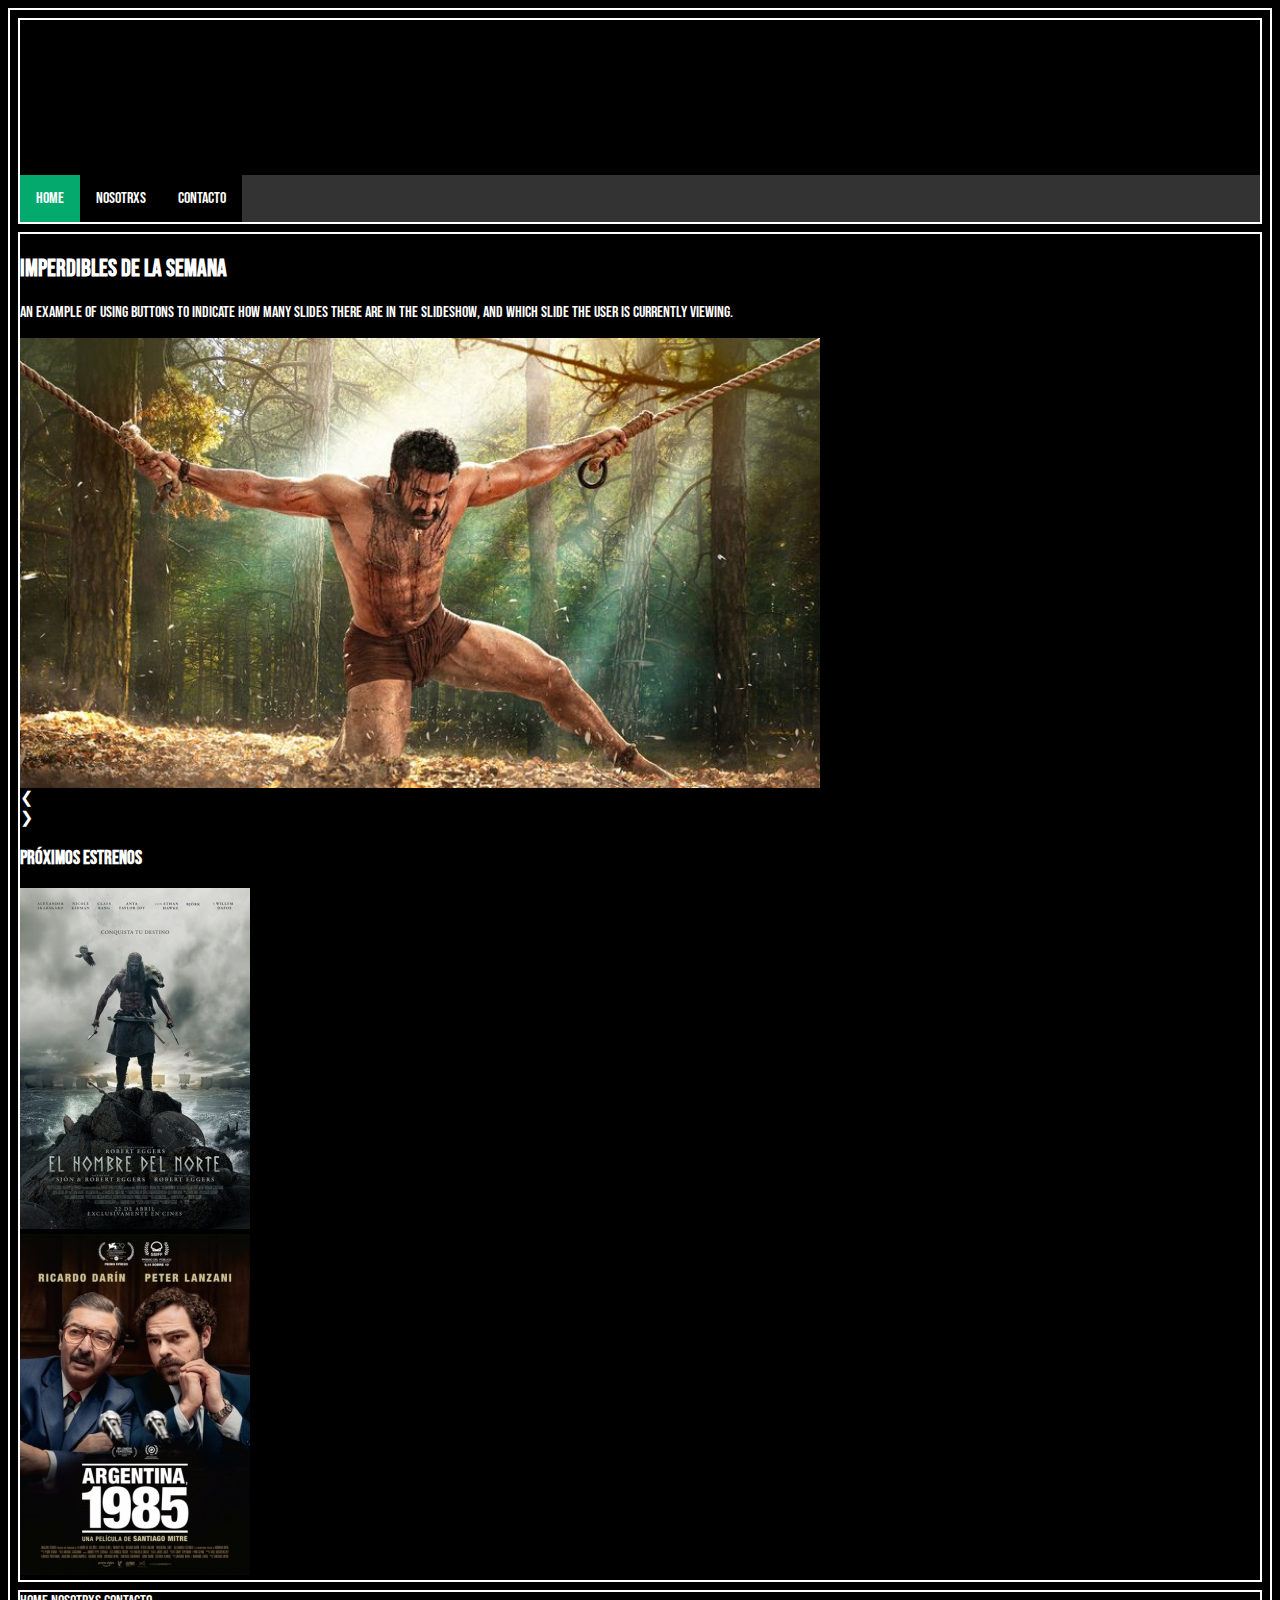
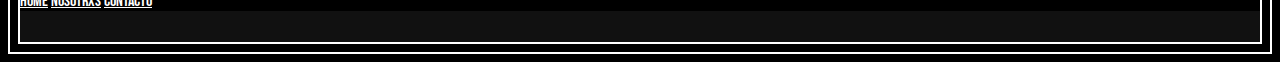
==== index.html @ abd7c5e9 "Update index.html" ====
<!DOCTYPE html>
<html lang="en">

<head>
    <meta charset="UTF-8">
    <meta http-equiv="X-UA-Compatible" content="IE=edge">
    <meta name="viewport" content="width=device-width, initial-scale=1.0">
    <link rel="stylesheet" href="styles.css">
    <link rel="script" href="script.js">
    <link rel="preconnect" href="https://fonts.googleapis.com">
    <link rel="preconnect" href="https://fonts.gstatic.com" crossorigin>
    <link href="https://fonts.googleapis.com/css2?family=Bebas+Neue&display=swap" rel="stylesheet">
    <link rel="stylesheet" href="./contacto.html">
    <title>Team24</title>
</head>

<body>
    <header>
        <div class="logo mp4">
            <video autoplay src="..//TPOTeam24/assets/Cine.mp4" width="150" height="150"></video></div>
        <nav>

            <div>
                <ul>
                    <li><a class="active" href="Home">Home</a></li>
                    <li><a href="#nosotrxs">Nosotrxs</a></li>
                    <li><a href="./contacto.html">Contacto</a></li>

                </ul>

            </div>
        </nav>

    </header>
    <main>
        <div class="w3-container">
            <h2>Imperdibles de la semana</h2>
            <p>An example of using buttons to indicate how many slides there are in the slideshow, and which slide the user is currently viewing.</p>
        </div>

        <div class="w3-content w3-display-container" style="max-width:800px">
            <img class="mySlides" src="./assets/rrr-1655731025.jpg" style="width:100%">
            <img class="mySlides" src="./assets/ana-de-armas-marilyn-monroe-1566886864.jpg" style="width:100%">
            <img class="mySlides" src="./assets/garra-hustle-netflix-1654497359.jpg" style="width:100%">
            <div class="w3-center w3-container w3-section w3-large w3-text-white w3-display-bottommiddle" style="width:100%">
                <div class="w3-left w3-hover-text-khaki" onclick="plusDivs(-1)">&#10094;</div>
                <div class="w3-right w3-hover-text-khaki" onclick="plusDivs(1)">&#10095;</div>
                <span class="w3-badge demo w3-border w3-transparent w3-hover-white" onclick="currentDiv(1)"></span>
                <span class="w3-badge demo w3-border w3-transparent w3-hover-white" onclick="currentDiv(2)"></span>
                <span class="w3-badge demo w3-border w3-transparent w3-hover-white" onclick="currentDiv(3)"></span>
            </div>
        </div>

        <script>
            var slideIndex = 1;
            showDivs(slideIndex);

            function plusDivs(n) {
                showDivs(slideIndex += n);
            }

            function currentDiv(n) {
                showDivs(slideIndex = n);
            }

            function showDivs(n) {
                var i;
                var x = document.getElementsByClassName("mySlides");
                var dots = document.getElementsByClassName("demo");
                if (n > x.length) {
                    slideIndex = 1
                }
                if (n < 1) {
                    slideIndex = x.length
                }
                for (i = 0; i < x.length; i++) {
                    x[i].style.display = "none";
                }
                for (i = 0; i < dots.length; i++) {
                    dots[i].className = dots[i].className.replace(" w3-white", "");
                }
                x[slideIndex - 1].style.display = "block";
                dots[slideIndex - 1].className += " w3-white";
            }
        </script>
        <aside>
            <div>
                <h3>Próximos estrenos</h3>
                <aside class="contenido secundario">
                    <div> <img src="./assets/el_hombre_del_norte_93009.jpg" alt="">
                        <div> <img src="./assets/argentina_1985_95054.jpeg" alt="">
                        </div>
                </aside>
                <section>

                </section>
                <section>
                    <div></div>
                </section>
                </div>
    </main>
    <footer>
        <section class="redes">
                <nav>
                    <a href="https://www.facebook.com/" target="_blank"><i class="fa-brands fa-facebook-f"></i></a>
                    <a href="https://www.instagram.com/" target="_blank"><i class="fa-brands fa-instagram"></i></a>
                    <a href="https://twitter.com/?lang=es" target="_blank"><i class="fa-brands fa-twitter"></i></a>
                </nav>
        </section>
        <section class="secciones">
            <nav>
                <a href="./index.html">Home</a>
                <a href="#Nosotrxs">Nosotrxs</a>
                <a href="./contacto.html">Contacto</a>
            </nav>
    </section>
    </footer>


</body>

</html>
---- styles.css ----
* {
    padding: 0;
    background-color: #000;
    color: #fff;
    font-family: 'Bebas Neue', cursive;
}

body,
header,
main,
footer {
    border: 2px solid;
    min-height: 50px;
    margin: 0.5rem;
}

main {
    min-height: 200px;
}

ul {
    list-style-type: none;
    margin: 0;
    padding: 0;
    overflow: hidden;
    background-color: #333;
}

li {
    float: left;
}

li a {
    display: block;
    color: white;
    text-align: center;
    padding: 14px 16px;
    text-decoration: none;
}

li a:hover:not(.active) {
    background-color: #111;
}

.active {
    background-color: #04AA6D;
}

header, footer {
    background-color: #111;
}

.mySlides {
    display: none
}

.w3-left,
.w3-right,
.w3-badge {
    cursor: pointer;
}

.w3-badge {
    height: 13px;
    width: 13px;
    padding: 0
}
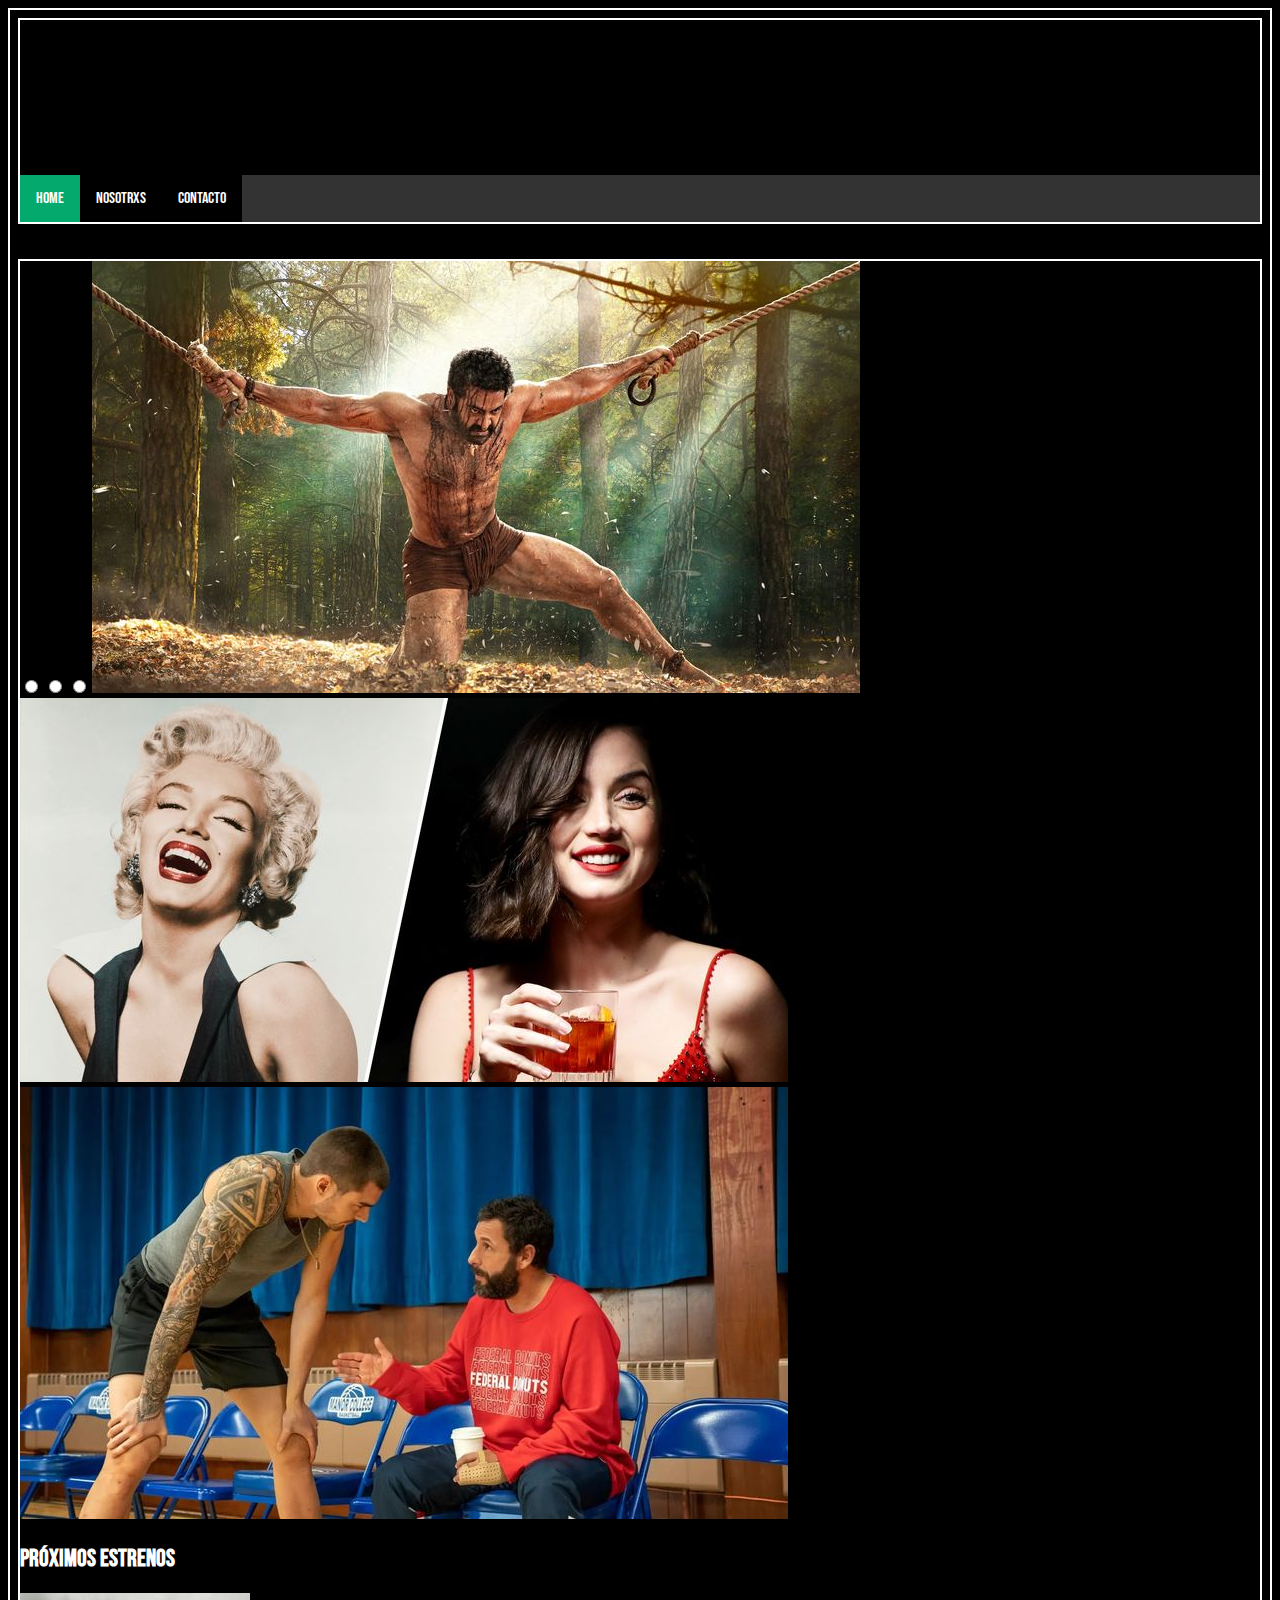
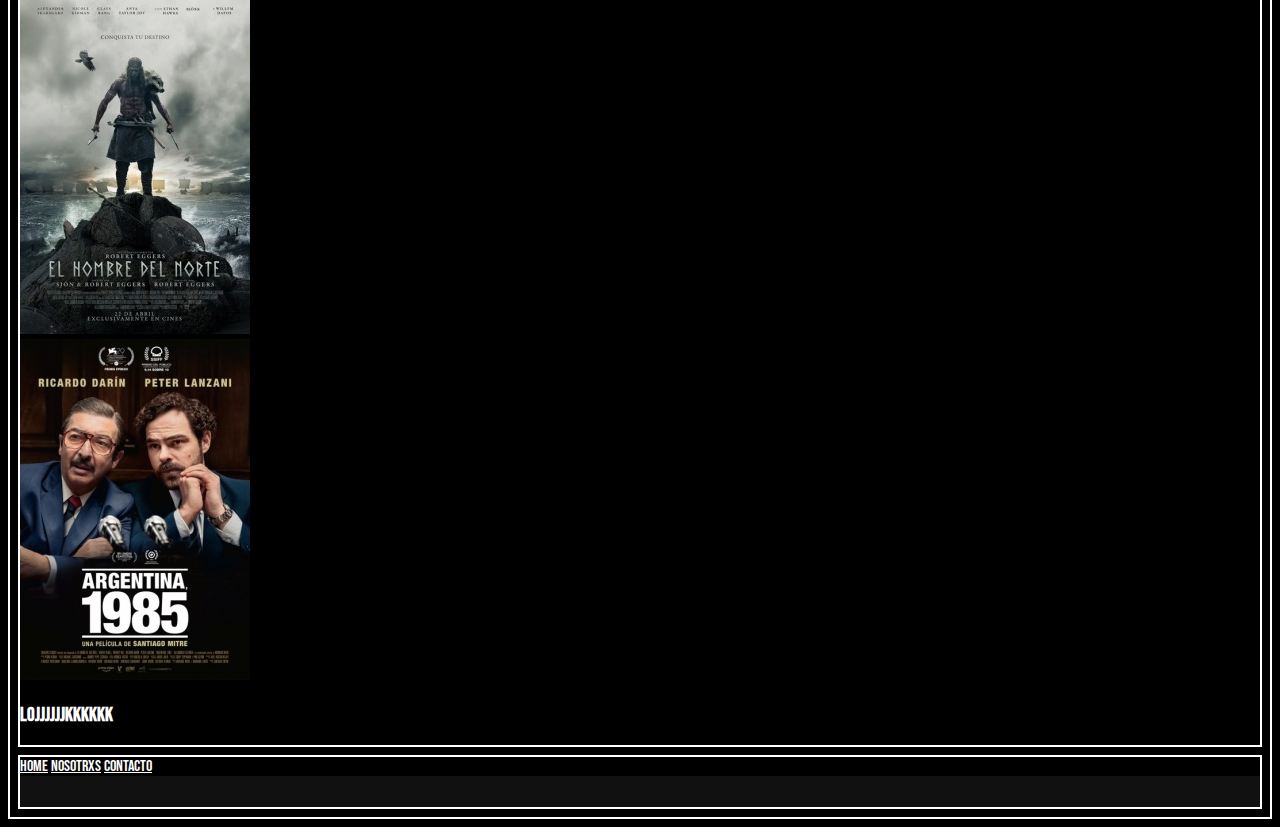
==== commit a0a80ff3: "modif logo" ====
--- a/index.html
+++ b/index.html
@@ -6,93 +6,64 @@
     <meta http-equiv="X-UA-Compatible" content="IE=edge">
     <meta name="viewport" content="width=device-width, initial-scale=1.0">
     <link rel="stylesheet" href="styles.css">
+    <link rel="stylesheet" href="./contacto.html">
     <link rel="script" href="script.js">
     <link rel="preconnect" href="https://fonts.googleapis.com">
     <link rel="preconnect" href="https://fonts.gstatic.com" crossorigin>
     <link href="https://fonts.googleapis.com/css2?family=Bebas+Neue&display=swap" rel="stylesheet">
     <link rel="stylesheet" href="./contacto.html">
+    <link rel="stylesheet" href="./nosotrxs.html">
     <title>Team24</title>
 </head>
 
 <body>
     <header>
         <div class="logo mp4">
-            <video autoplay src="..//TPOTeam24/assets/Cine.mp4" width="150" height="150"></video></div>
+            <video autoplay src=".//assets/Cine.mp4" width="150" height="150"></video></div>
         <nav>
 
             <div>
                 <ul>
                     <li><a class="active" href="Home">Home</a></li>
-                    <li><a href="#nosotrxs">Nosotrxs</a></li>
+                    <li><a href="./nosotrxs.html">Nosotrxs</a></li>
                     <li><a href="./contacto.html">Contacto</a></li>
 
                 </ul>
 
             </div>
         </nav>
+    </header>
+    <br>
+    <main>
 
-    </header>
-    <main>
-        <div class="w3-container">
-            <h2>Imperdibles de la semana</h2>
-            <p>An example of using buttons to indicate how many slides there are in the slideshow, and which slide the user is currently viewing.</p>
-        </div>
 
-        <div class="w3-content w3-display-container" style="max-width:800px">
-            <img class="mySlides" src="./assets/rrr-1655731025.jpg" style="width:100%">
-            <img class="mySlides" src="./assets/ana-de-armas-marilyn-monroe-1566886864.jpg" style="width:100%">
-            <img class="mySlides" src="./assets/garra-hustle-netflix-1654497359.jpg" style="width:100%">
-            <div class="w3-center w3-container w3-section w3-large w3-text-white w3-display-bottommiddle" style="width:100%">
-                <div class="w3-left w3-hover-text-khaki" onclick="plusDivs(-1)">&#10094;</div>
-                <div class="w3-right w3-hover-text-khaki" onclick="plusDivs(1)">&#10095;</div>
-                <span class="w3-badge demo w3-border w3-transparent w3-hover-white" onclick="currentDiv(1)"></span>
-                <span class="w3-badge demo w3-border w3-transparent w3-hover-white" onclick="currentDiv(2)"></span>
-                <span class="w3-badge demo w3-border w3-transparent w3-hover-white" onclick="currentDiv(3)"></span>
+        <div class="slider">
+            <div class="images">
+                <input type="radio" name="slide" id="img1">
+                <input type="radio" name="slide" id="img2">
+                <input type="radio" name="slide" id="img3">
+                <img src="./assets/rrr-1655731025.jpg" class="m1" alt="img1">
+                <img src="./assets/ana-de-armas-marilyn-monroe-1566886864.jpg" class="m2" alt="img2">
+                <img src="./assets/garra-hustle-netflix-1654497359.jpg" class="m3" alt="img3">
+            </div>
+            <div class="dots">
+                <label for="img1"></label>
+                <label for="img2"></label>
+                <label for="img3"></label>
             </div>
         </div>
-
-        <script>
-            var slideIndex = 1;
-            showDivs(slideIndex);
-
-            function plusDivs(n) {
-                showDivs(slideIndex += n);
-            }
-
-            function currentDiv(n) {
-                showDivs(slideIndex = n);
-            }
-
-            function showDivs(n) {
-                var i;
-                var x = document.getElementsByClassName("mySlides");
-                var dots = document.getElementsByClassName("demo");
-                if (n > x.length) {
-                    slideIndex = 1
-                }
-                if (n < 1) {
-                    slideIndex = x.length
-                }
-                for (i = 0; i < x.length; i++) {
-                    x[i].style.display = "none";
-                }
-                for (i = 0; i < dots.length; i++) {
-                    dots[i].className = dots[i].className.replace(" w3-white", "");
-                }
-                x[slideIndex - 1].style.display = "block";
-                dots[slideIndex - 1].className += " w3-white";
-            }
-        </script>
-        <aside>
+        <aside class="container">
             <div>
-                <h3>Próximos estrenos</h3>
-                <aside class="contenido secundario">
-                    <div> <img src="./assets/el_hombre_del_norte_93009.jpg" alt="">
-                        <div> <img src="./assets/argentina_1985_95054.jpeg" alt="">
+                <h2>Próximos estrenos</h2>
+                <aside class="contentsec">
+                    <div> <img src="./assets/el_hombre_del_norte_93009.jpg" class="" alt="foto1">
+                        <div> <img src="./assets/argentina_1985_95054.jpeg" class="" alt="foto2">
                         </div>
                 </aside>
                 <section>
-
+                    <article>
+                        <h3>lojjjjjjkkkkkk</h3>
+                    </article>
                 </section>
                 <section>
                     <div></div>
@@ -101,22 +72,22 @@
     </main>
     <footer>
         <section class="redes">
-                <nav>
-                    <a href="https://www.facebook.com/" target="_blank"><i class="fa-brands fa-facebook-f"></i></a>
-                    <a href="https://www.instagram.com/" target="_blank"><i class="fa-brands fa-instagram"></i></a>
-                    <a href="https://twitter.com/?lang=es" target="_blank"><i class="fa-brands fa-twitter"></i></a>
-                </nav>
+            <nav>
+                <a href="https://www.facebook.com/" target="_blank"><i class="fa-brands fa-facebook-f"></i></a>
+                <a href="https://www.instagram.com/" target="_blank"><i class="fa-brands fa-instagram"></i></a>
+                <a href="https://twitter.com/?lang=es" target="_blank"><i class="fa-brands fa-twitter"></i></a>
+            </nav>
         </section>
         <section class="secciones">
             <nav>
                 <a href="./index.html">Home</a>
-                <a href="#Nosotrxs">Nosotrxs</a>
+                <a href="./nosotrxs.html">Nosotrxs</a>
                 <a href="./contacto.html">Contacto</a>
             </nav>
-    </section>
+        </section>
     </footer>
 
 
 </body>
 
-</html>
+</html>--- a/styles.css
+++ b/styles.css
@@ -46,7 +46,8 @@
     background-color: #04AA6D;
 }
 
-header, footer {
+header,
+footer {
     background-color: #111;
 }
 
@@ -65,3 +66,8 @@
     width: 13px;
     padding: 0
 }
+
+.redes {
+    background-color: #111;
+    font-size: 30px;
+}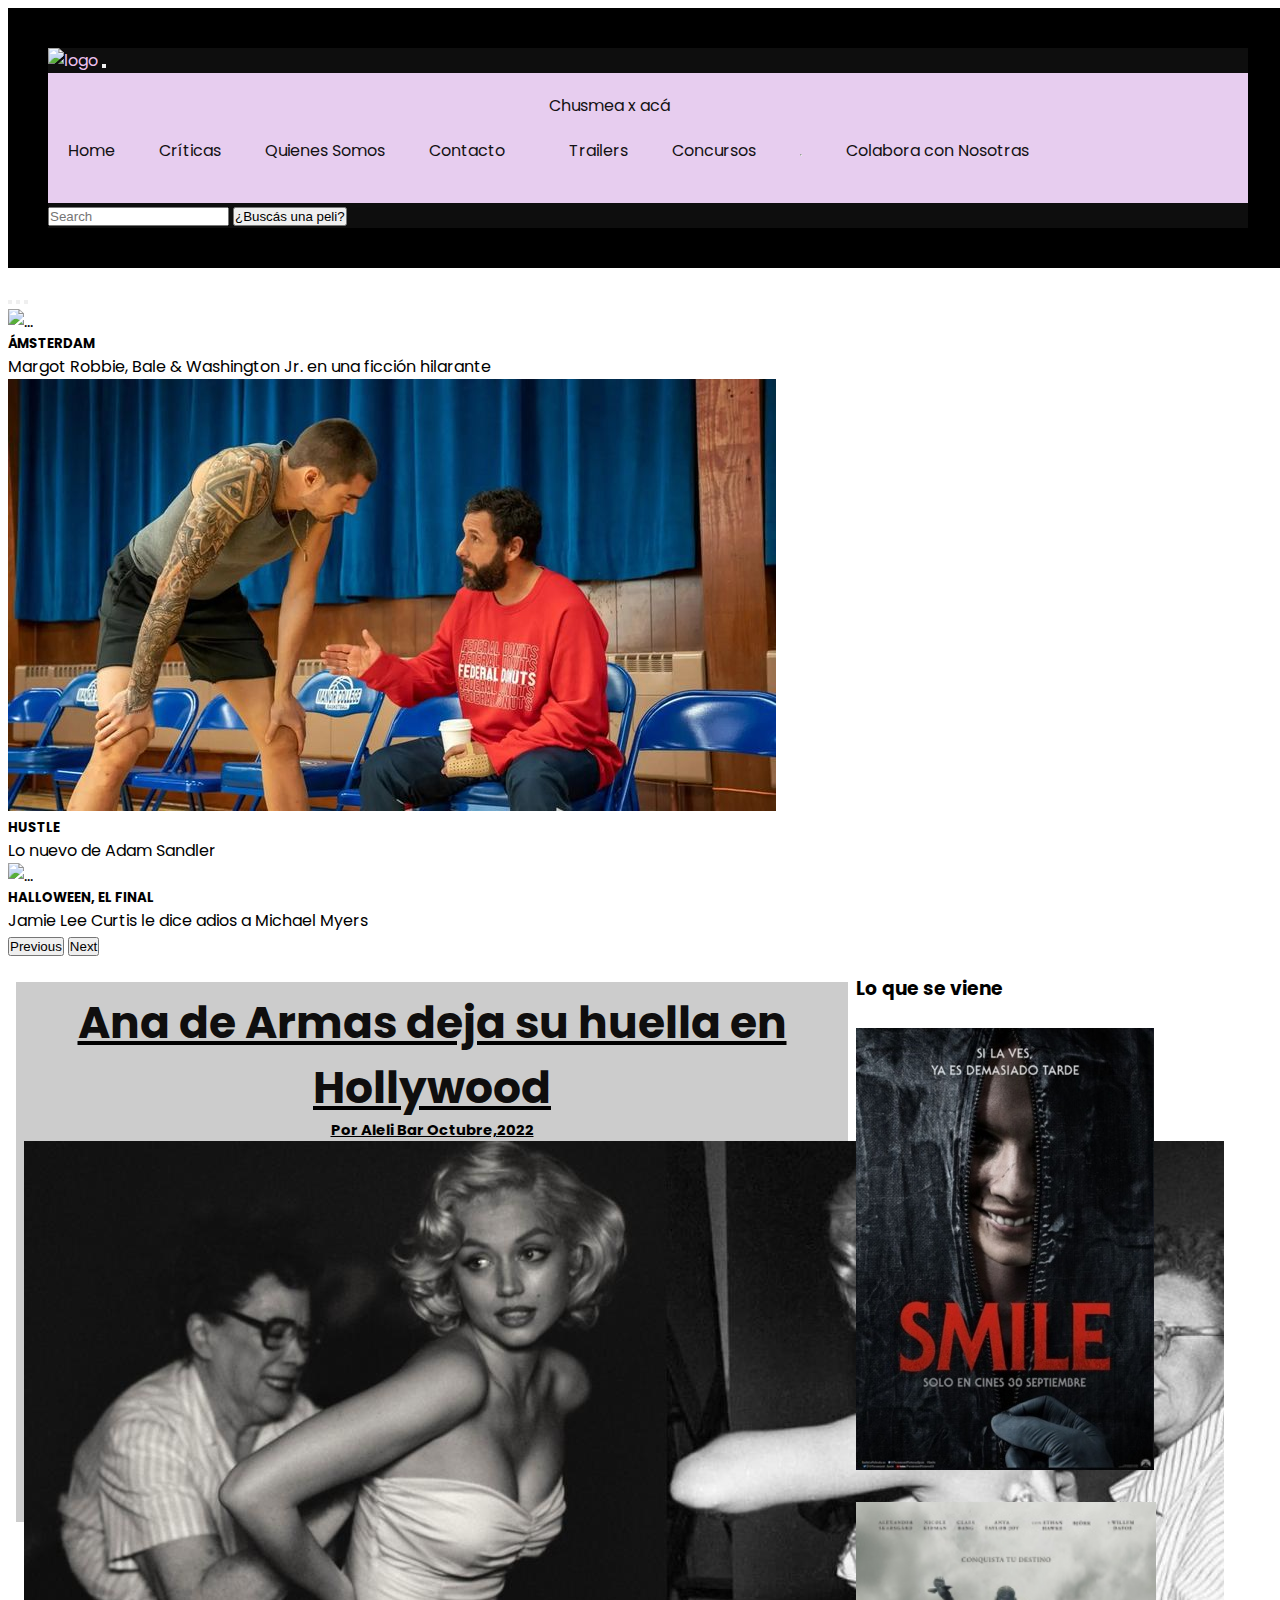
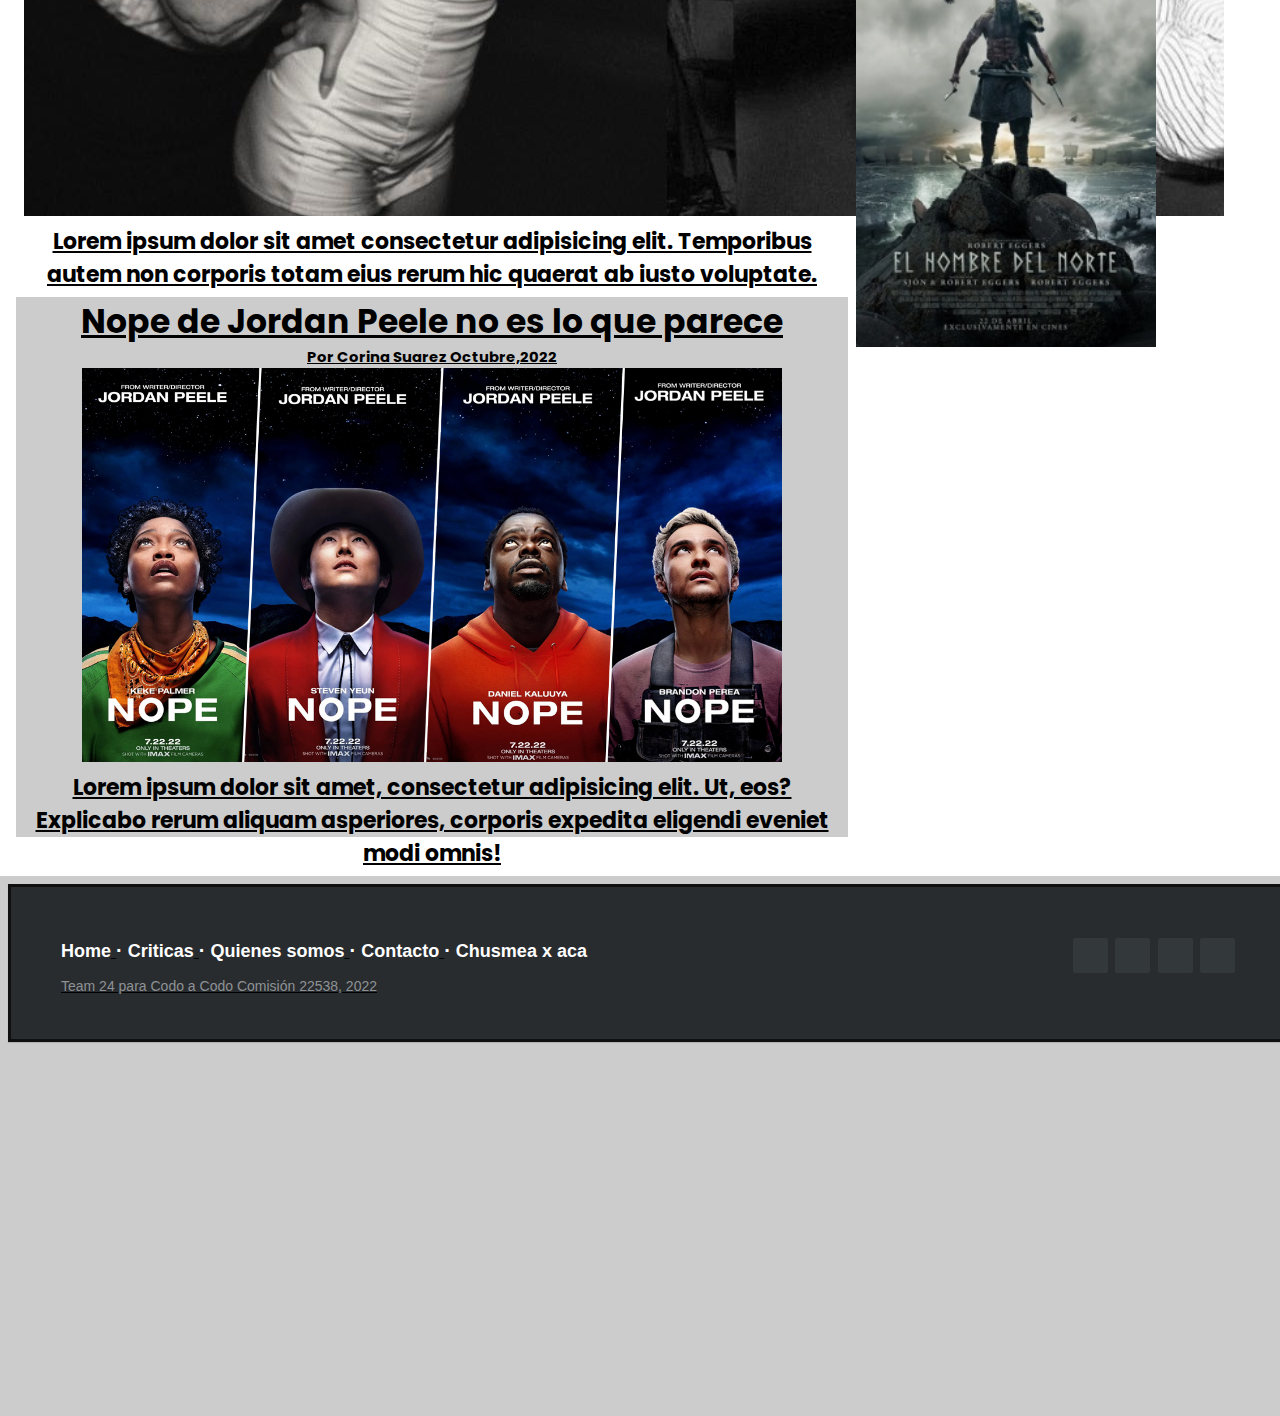
==== commit 05a0b0c4: "verificando el style" ====
--- a/index.html
+++ b/index.html
@@ -1,93 +1,192 @@
 <!DOCTYPE html>
 <html lang="en">
-
 <head>
     <meta charset="UTF-8">
     <meta http-equiv="X-UA-Compatible" content="IE=edge">
     <meta name="viewport" content="width=device-width, initial-scale=1.0">
-    <link rel="stylesheet" href="styles.css">
-    <link rel="stylesheet" href="./contacto.html">
-    <link rel="script" href="script.js">
+    <title>Cine realite</title>
+    <link rel="stylesheet" href="./styles.css">
+    <link href="https://cdn.jsdelivr.net/npm/bootstrap@5.2.2/dist/css/bootstrap.min.css" rel="stylesheet" integrity="sha384-Zenh87qX5JnK2Jl0vWa8Ck2rdkQ2Bzep5IDxbcnCeuOxjzrPF/et3URy9Bv1WTRi" crossorigin="anonymous">
+    <!--google fonts-->
     <link rel="preconnect" href="https://fonts.googleapis.com">
-    <link rel="preconnect" href="https://fonts.gstatic.com" crossorigin>
-    <link href="https://fonts.googleapis.com/css2?family=Bebas+Neue&display=swap" rel="stylesheet">
-    <link rel="stylesheet" href="./contacto.html">
-    <link rel="stylesheet" href="./nosotrxs.html">
-    <title>Team24</title>
-</head>
-
-<body>
-    <header>
-        <div class="logo mp4">
-            <video autoplay src=".//assets/Cine.mp4" width="150" height="150"></video></div>
-        <nav>
-
-            <div>
-                <ul>
-                    <li><a class="active" href="Home">Home</a></li>
-                    <li><a href="./nosotrxs.html">Nosotrxs</a></li>
-                    <li><a href="./contacto.html">Contacto</a></li>
-
-                </ul>
-
-            </div>
-        </nav>
-    </header>
-    <br>
-    <main>
+<link rel="preconnect" href="https://fonts.gstatic.com" crossorigin>
+<link href="https://fonts.googleapis.com/css2?family=Montserrat:ital,wght@1,300;1,600&family=Poppins:wght@200&display=swap" rel="stylesheet">
+<!-- font awesome  iconos -->
+<script src="https://kit.fontawesome.com/ce387321b0.js" crossorigin="anonymous"></script>
+<!-- favicom -->
+<link rel="icon" href="./favicon.ico">
 
 
-        <div class="slider">
-            <div class="images">
-                <input type="radio" name="slide" id="img1">
-                <input type="radio" name="slide" id="img2">
-                <input type="radio" name="slide" id="img3">
-                <img src="./assets/rrr-1655731025.jpg" class="m1" alt="img1">
-                <img src="./assets/ana-de-armas-marilyn-monroe-1566886864.jpg" class="m2" alt="img2">
-                <img src="./assets/garra-hustle-netflix-1654497359.jpg" class="m3" alt="img3">
+</head>
+<body>
+
+    <!-- logo y barra de navegacion -->
+    <header>
+        <nav class="navbar navbar-expand-lg navbar-light bg-light">
+            <div class="container-fluid">
+              <a class="logo">
+                <img src="/assets/Cine.png" alt="logo" width="100" height="100" >
+              </a>
+              <button class="navbar-toggler" type="button" data-bs-toggle="collapse" data-bs-target="#navbarSupportedContent" aria-controls="navbarSupportedContent" aria-expanded="false" aria-label="Toggle navigation">
+                <span class="navbar-toggler-icon"></span>
+              </button>
+              <div class="collapse navbar-collapse" id="navbarSupportedContent">
+                <ul class="navbar-nav me-auto mb-2 mb-lg-0">
+                  <li class="nav-item">
+                    <a class="nav-link active" aria-current="page" href="#">Home</a>
+                  </li>
+                  <li class="nav-item">
+                    <a class="nav-link" href="./criticas.html">Críticas</a>
+                  </li>
+                  <li class="nav-item">
+                    <a class="nav-link" href="./nosotrxs.html">Quienes Somos</a>
+                  </li>
+                  <li class="nav-item">
+                    <a class="nav-link" href="./contacto.html">Contacto</a>
+                  </li>
+                  <li class="nav-item dropdown">
+                    <a class="nav-link dropdown-toggle" href="#" id="navbarDropdown" role="button" data-bs-toggle="dropdown" aria-expanded="false">
+                      Chusmea x acá
+                    </a>
+                    <ul class="dropdown-menu" aria-labelledby="navbarDropdown">
+                      <li><a class="dropdown-item" href="#">Trailers</a></li>
+                      <li><a class="dropdown-item" href="#">Concursos</a></li>
+                      <li><hr class="dropdown-divider"></li>
+                      <li><a class="dropdown-item" href="#">Colabora con Nosotras</a></li>
+                     
+
+                    </ul>
+                  </li>
+                 
+                </ul>
+                <form class="d-flex">
+                  <input class="form-control me-2" type="search" placeholder="Search" aria-label="Search">
+                  <button class="btn btn-outline-success" type="submit">¿Buscás una peli?</button>
+                </form>
+              </div>
             </div>
-            <div class="dots">
-                <label for="img1"></label>
-                <label for="img2"></label>
-                <label for="img3"></label>
+          </nav>
+        </header>
+   <main> 
+    <script src="https://cdn.jsdelivr.net/npm/bootstrap@5.2.2/dist/js/bootstrap.bundle.min.js" integrity="sha384-OERcA2EqjJCMA+/3y+gxIOqMEjwtxJY7qPCqsdltbNJuaOe923+mo//f6V8Qbsw3" crossorigin="anonymous"></script>
+  </body>
+    <!--carousel de imagenes  -->
+
+    <div id="carousel" class="carousel carousel- slide" data-bs-ride="carousel">
+        <div class="carousel-indicators">
+          <button type="button" data-bs-target="#carouselExampleDark" data-bs-slide-to="0" class="active" aria-current="true" aria-label="Slide 1"></button>
+          <button type="button" data-bs-target="#carouselExampleDark" data-bs-slide-to="1" aria-label="Slide 2"></button>
+          <button type="button" data-bs-target="#carouselExampleDark" data-bs-slide-to="2" aria-label="Slide 3"></button>
+        </div>
+        <div class="carousel-inner">
+          <div class="carousel-item active" data-bs-interval="10000">
+            <img src="./assets/amsterdam.jpg" class="d-block w-100" alt="...">
+            <div class="carousel-caption d-none d-md-block">
+              <h5>ÁMSTERDAM</h5>
+              <p>Margot Robbie, Bale & Washington Jr. en una ficción hilarante</p>
             </div>
+          </div>
+          <div class="carousel-item" data-bs-interval="2000">
+            <img src="./assets/garra-hustle-netflix-1654497359.jpg" class="d-block w-100" alt="...">
+            <div class="carousel-caption d-none d-md-block">
+              <h5>HUSTLE</h5>
+              <p>Lo nuevo de Adam Sandler</p>
+            </div>
+          </div>
+          <div class="carousel-item">
+            <img src="./assets/halloweenelfinal.jpg" class="d-block w-100" alt="...">
+            <div class="carousel-caption d-none d-md-block">
+                <h5>HALLOWEEN, EL FINAL</h5>
+                <p>Jamie Lee Curtis le dice adios a Michael Myers</p>
+            </div>
+          </div>
         </div>
-        <aside class="container">
-            <div>
-                <h2>Próximos estrenos</h2>
-                <aside class="contentsec">
-                    <div> <img src="./assets/el_hombre_del_norte_93009.jpg" class="" alt="foto1">
-                        <div> <img src="./assets/argentina_1985_95054.jpeg" class="" alt="foto2">
-                        </div>
-                </aside>
-                <section>
-                    <article>
-                        <h3>lojjjjjjkkkkkk</h3>
-                    </article>
-                </section>
-                <section>
-                    <div></div>
-                </section>
-                </div>
-    </main>
-    <footer>
-        <section class="redes">
-            <nav>
-                <a href="https://www.facebook.com/" target="_blank"><i class="fa-brands fa-facebook-f"></i></a>
-                <a href="https://www.instagram.com/" target="_blank"><i class="fa-brands fa-instagram"></i></a>
-                <a href="https://twitter.com/?lang=es" target="_blank"><i class="fa-brands fa-twitter"></i></a>
-            </nav>
-        </section>
+        <button class="carousel-control-prev" type="button" data-bs-target="#carouselExampleDark" data-bs-slide="prev">
+          <span class="carousel-control-prev-icon" aria-hidden="true"></span>
+          <span class="visually-hidden">Previous</span>
+        </button>
+        <button class="carousel-control-next" type="button" data-bs-target="#carouselExampleDark" data-bs-slide="next">
+          <span class="carousel-control-next-icon" aria-hidden="true"></span>
+          <span class="visually-hidden">Next</span>
+        </button>
+      </div>
+<br>
+<br>
+  <!-- contenido -->
+ <div class="contenido-ppal">
+  <section class="seccion">
+    <article>
+      <a class="link" href="./criticas.html"><h1>Ana de Armas deja su huella en Hollywood</h1></a>
+      <h6>Por Aleli Bar Octubre,2022</h6>
+      <img src="./assets/blonde1200.jpeg" style="width: 300;" alt="Blonde">
+      <p>Lorem ipsum dolor sit amet consectetur adipisicing elit. Temporibus autem non corporis totam eius rerum hic quaerat ab iusto voluptate.</p>
+    </article>
+  </section>
+  <section class="seccion">
+  <h2>Nope de Jordan Peele no es lo que parece</h2>
+  <h6>Por Corina Suarez Octubre,2022</h6>
+  <img src="./assets/nopeposteractors.jpg" style="width: 700px;" alt="Poster pelicula">
+  <p>Lorem ipsum dolor sit amet, consectetur adipisicing elit. Ut, eos? Explicabo rerum aliquam asperiores, corporis expedita eligendi eveniet modi omnis!</p>
+  </section>
+ </div>
+<aside class="col-lateral">
+  <h3>Lo que se viene </h3>
+  <br>
+  <img src="./assets/smile_95046.jpg"   alt="smile">
+  <br>
+  <br>
+  <img src="./assets/el_hombre_del_norte_93009.jpg" style="width: 300px;"  alt="northman">
+  <br>
+
+</aside>
+<br>
+<br>
+    <!-- pie -->
+   
+ <section>
+    <footer class="footer-distributed">
+			<div class="footer-right">
+				<a href="#"><i class="fa fa-facebook"></i></a>
+				<a href="#"><i class="fa fa-twitter"></i></a>
+				<a href="#"><i class="fa fa-linkedin"></i></a>
+				<a href="#"><i class="fa fa-github"></i></a>
+			</div>
+			<div class="footer-left">
+				<p class="footer-links">
+					<a class="link-1" href="/index.html">Home</a>
+
+					<a href="/criticas.html">Criticas</a>
+
+					<a href="/nosotrxs.html">Quienes somos</a>
+
+					<a href="./contacto.html">Contacto</a>
+
+					<a href="./index.html">Chusmea x aca</a>
+				</p>
+				<p>Team 24 para Codo a Codo Comisión 22538, 2022</p>
+			</div>
+</section>
+		</footer>
+
+
+
+
+
+<!-- <Footer>
+    
         <section class="secciones">
             <nav>
                 <a href="./index.html">Home</a>
+                <a href="./criticas.html">Críticas</a>
                 <a href="./nosotrxs.html">Nosotrxs</a>
                 <a href="./contacto.html">Contacto</a>
             </nav>
-        </section>
-    </footer>
-
-
+        <i class="fa-brands fa-instagram"></i>
+        <i class="fa-brands fa-twitter"></i>
+    
+    <section class="mapa">
+        <iframe src="https://www.google.com/maps/embed?pb=!1m18!1m12!1m3!1d3283.817927609468!2d-58.39182128445693!3d-34.60876528045828!2m3!1f0!2f0!3f0!3m2!1i1024!2i768!4f13.1!3m3!1m2!1s0x95bccac34f79ce85%3A0x4a1be2e8ccfee711!2sGaumont!5e0!3m2!1ses-419!2sar!4v1666727790746!5m2!1ses-419!2sar" width="400" height="300" style="border:0;" allowfullscreen="" loading="lazy" referrerpolicy="no-referrer-when-downgrade"></iframe>
+    </section>
+</Footer> -->
 </body>
-
 </html>--- a/styles.css
+++ b/styles.css
@@ -1,73 +1,244 @@
-* {
-    padding: 0;
-    background-color: #000;
-    color: #fff;
-    font-family: 'Bebas Neue', cursive;
-}
-
-body,
-header,
-main,
-footer {
-    border: 2px solid;
+       @media (max-width: 3200px) {
+        header body footer {
+          height: 80px;
+        }
+    }
+        @media (max-width: 3400px) {
+             header body footer {
+              margin: auto;
+              transition: 0.2s;
+            }}
+
+            @media (max-width: 760px ) {
+            header body footer{
+                margin: auto;
+                height: 100px;
+            }
+            }
+
+    *{
+        margin: 0;
+        padding: 0;
+        box-sizing: border-box;
+        text-decoration: none;
+    
+
+    }
+  
+    /* para las fuentes seleccionadas font-family: 'Montserrat', sans-serif;
+    font-family: 'Poppins', sans-serif; */
+    body{
+        font-family: "Poppins",sans-serif;
+    }
+
+    /* Header */
+    header{
+        width: 100%;
+        padding: 40px;
+        color: rgb(237, 193, 239);
+        background: black
+
+
+    }
+    nav.item{
+        font-weight: bolder;
+        font-family: Arial, Helvetica, sans-serif;
+    }
+    nav.navbar {
+        background-color: #0e0e0e;
+    }
+    nav.navbar ul.nav li {
+        font-family:  'Montserrat', sans-serif;
+        color: #0e0e0e;
+    }
+
+    /* estilo de la barra de navegacion */
+    nav ul{
+        list-style: none;
+        background: #e7cdef;
+    }
+    nav ul li{
+        display: inline-block;
+        padding: 20px;
+    }
+    ul li a{
+        color: rgb(20, 18, 20);
+        text-decoration: none;
+        transition: all ease-in-out 250ms;
+    }
+
+
+    .logo{
+        max-width: 100px ;
+        height: auto;
+    }
+    header{
+        border: 2px;
+        min-height: 50px;
+        margin: 0.5rem;
+    }
+
+    /* Main cambios x tutorial */
+
+main{
+    min-height: 100px;
+    overflow: auto;
+}
+/* em main y div se lo llama como padre e hijo */
+main>div{
+    border: 2px #0e0e0e;
+     min-height: 180px;
+    margin: 0.5rem;
+    height: auto;
+    float: left;
+    width: 65%;
+
+}
+main>aside{
+    border: 2px #0e0e0e;
+     min-height: 180px;
+    min-width: 25%;
+     margin: 0.5rem;
+    float: left;
+    width: auto;
+
+}
+
+   main footer{
+    border: 3px rgb(17, 16, 16) solid;
     min-height: 50px;
     margin: 0.5rem;
-}
-
-main {
-    min-height: 200px;
-}
-
-ul {
-    list-style-type: none;
-    margin: 0;
-    padding: 0;
-    overflow: hidden;
-    background-color: #333;
-}
-
-li {
-    float: left;
-}
-
-li a {
-    display: block;
-    color: white;
-    text-align: center;
-    padding: 14px 16px;
-    text-decoration: none;
-}
-
-li a:hover:not(.active) {
-    background-color: #111;
-}
-
-.active {
-    background-color: #04AA6D;
-}
-
-header,
-footer {
-    background-color: #111;
-}
-
-.mySlides {
-    display: none
-}
-
-.w3-left,
-.w3-right,
-.w3-badge {
-    cursor: pointer;
-}
-
-.w3-badge {
-    height: 13px;
-    width: 13px;
-    padding: 0
-}
-
-.redes {
-    background-color: #111;
-    font-size: 30px;
-}+    min-width: 400px;
+   }
+
+.seccion{
+    min-width: 50px;
+    margin: 0.5rem;
+}
+.seccion article{
+    margin: 0.5rem;
+    min-height: 20px;
+
+}
+.link { color: #0f0e0e; } /* CSS link color (black) */
+.link:hover { color: #131413; } /* CSS link hover (black) */
+
+
+    /* tipografias */
+    .fa-brands{
+        font-size: 30px;
+        color: black;
+    }
+    footer{
+        box-sizing: border-box;
+
+    }
+    .mapa{
+        display: flex;
+        flex-direction: row-reverse;
+
+        justify-content: flex-end;
+        align-content: flex-end;
+    }
+
+
+    
+    section {
+      width: 100%;
+      display: inline-block;
+      background: #ccc;
+      height: 60vh;
+      text-align: center;
+      font-size: 22px;
+      font-weight: 700;
+      text-decoration: underline;
+    }
+    
+    .footer-distributed {
+      background-color: #292c2f;
+      box-shadow: 0 1px 1px 0 rgba(0, 0, 0, 0.12);
+      box-sizing: border-box;
+      width: 100%;
+      text-align: left;
+      font: normal 16px sans-serif;
+      padding: 45px 50px;
+    }
+    
+    .footer-distributed .footer-left p {
+      color: #8f9296;
+      font-size: 14px;
+      margin: 0;
+    }
+    /* Footer links */
+    
+    .footer-distributed p.footer-links {
+      font-size: 18px;
+      font-weight: bold;
+      color: #ffffff;
+      margin: 0 0 10px;
+      padding: 0;
+      transition: ease .25s;
+    }
+    
+    .footer-distributed p.footer-links a {
+      display: inline-block;
+      line-height: 1.8;
+      text-decoration: none;
+      color: inherit;
+      transition: ease .25s;
+    }
+    
+    .footer-distributed .footer-links a:before {
+      content: "·";
+      font-size: 20px;
+      left: 0;
+      color: #fff;
+      display: inline-block;
+      padding-right: 5px;
+    }
+    
+    .footer-distributed .footer-links .link-1:before {
+      content: none;
+    }
+    
+    .footer-distributed .footer-right {
+      float: right;
+      margin-top: 6px;
+      max-width: 180px;
+    }
+    
+    .footer-distributed .footer-right a {
+      display: inline-block;
+      width: 35px;
+      height: 35px;
+      background-color: #33383b;
+      border-radius: 2px;
+      font-size: 20px;
+      color: #ffffff;
+      text-align: center;
+      line-height: 35px;
+      margin-left: 3px;
+      transition:all .25s;
+    }
+    
+    .footer-distributed .footer-right a:hover{transform:scale(1.1); 
+        -webkit-transform:scale(1.1);}
+    
+    .footer-distributed p.footer-links a:hover{
+        text-decoration:underline;}
+    
+    /* Media Queries */
+    
+    @media (max-width: 600px) {
+      .footer-distributed .footer-left, .footer-distributed .footer-right {
+        text-align: center;
+      }
+      .footer-distributed .footer-right {
+        float: none;
+        margin: 0 auto 20px;
+      }
+      .footer-distributed .footer-left p.footer-links {
+        line-height: 1.8;
+      }
+    }
+
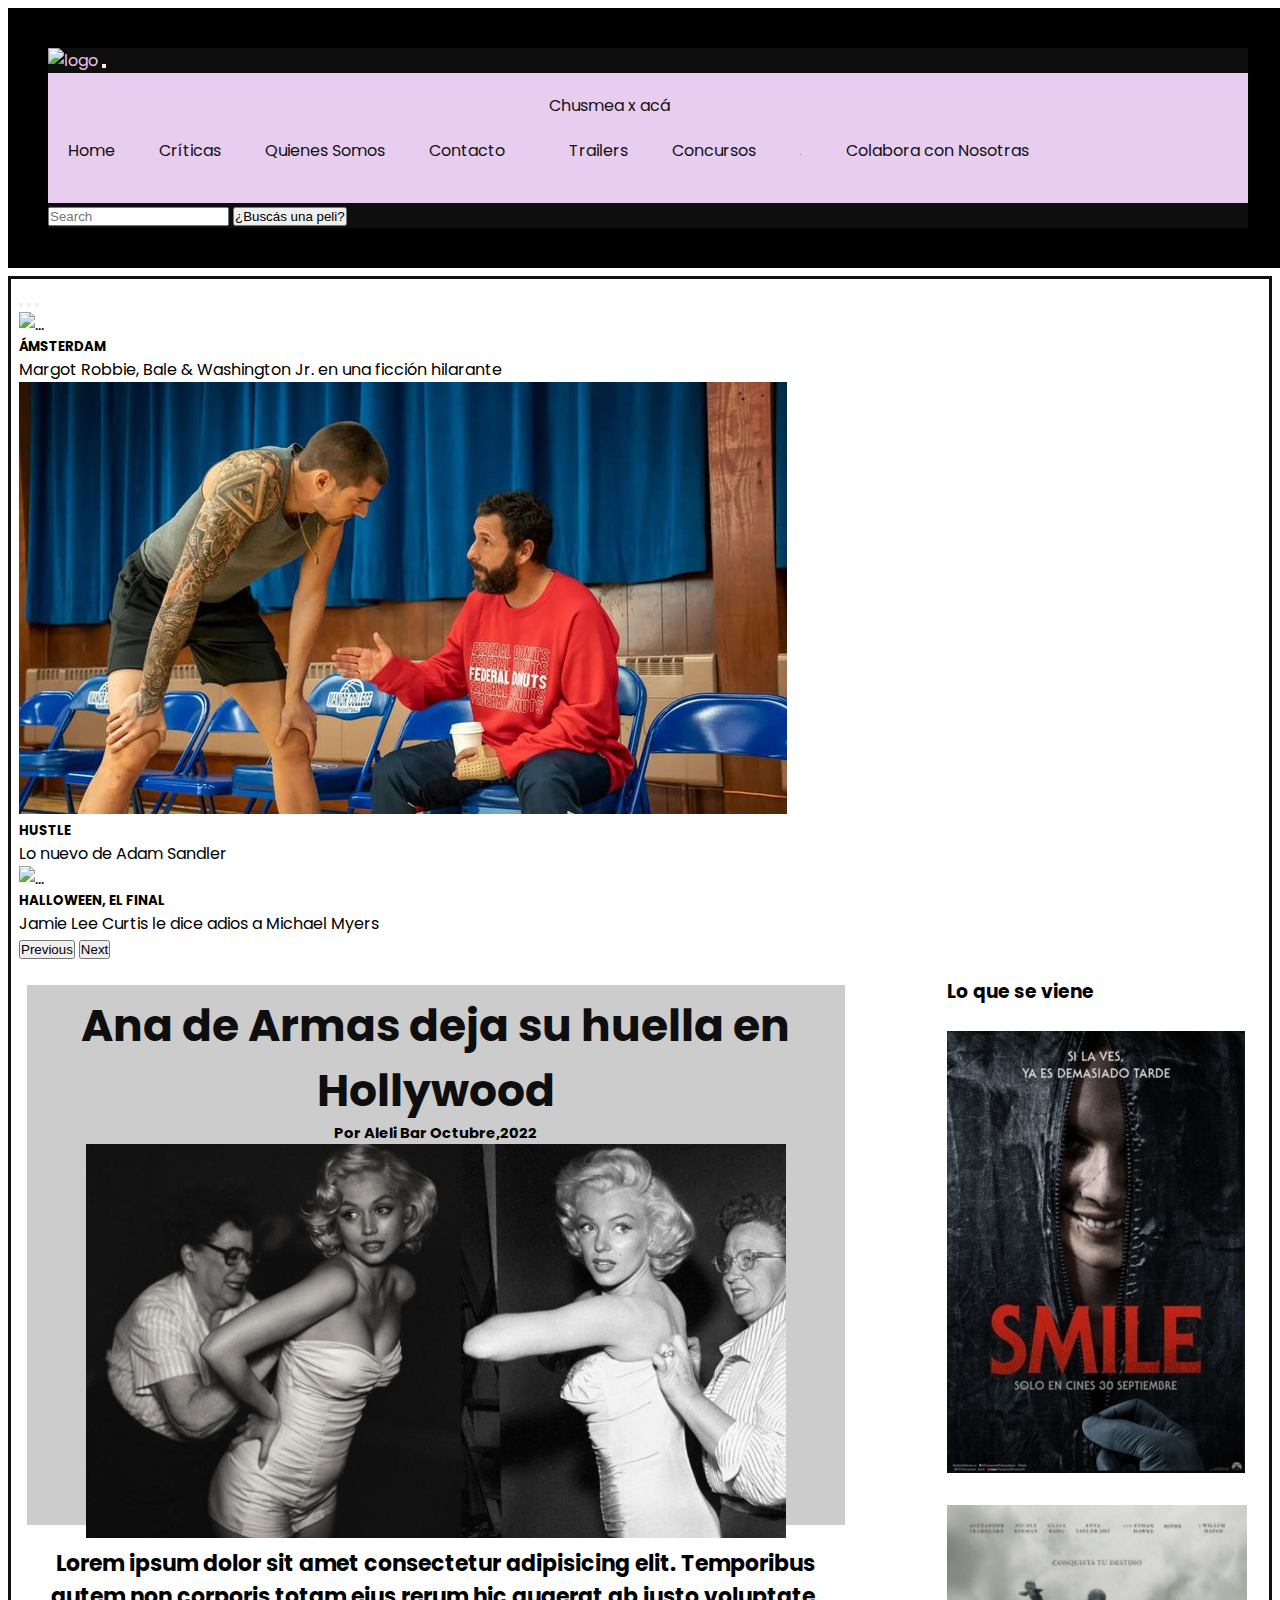
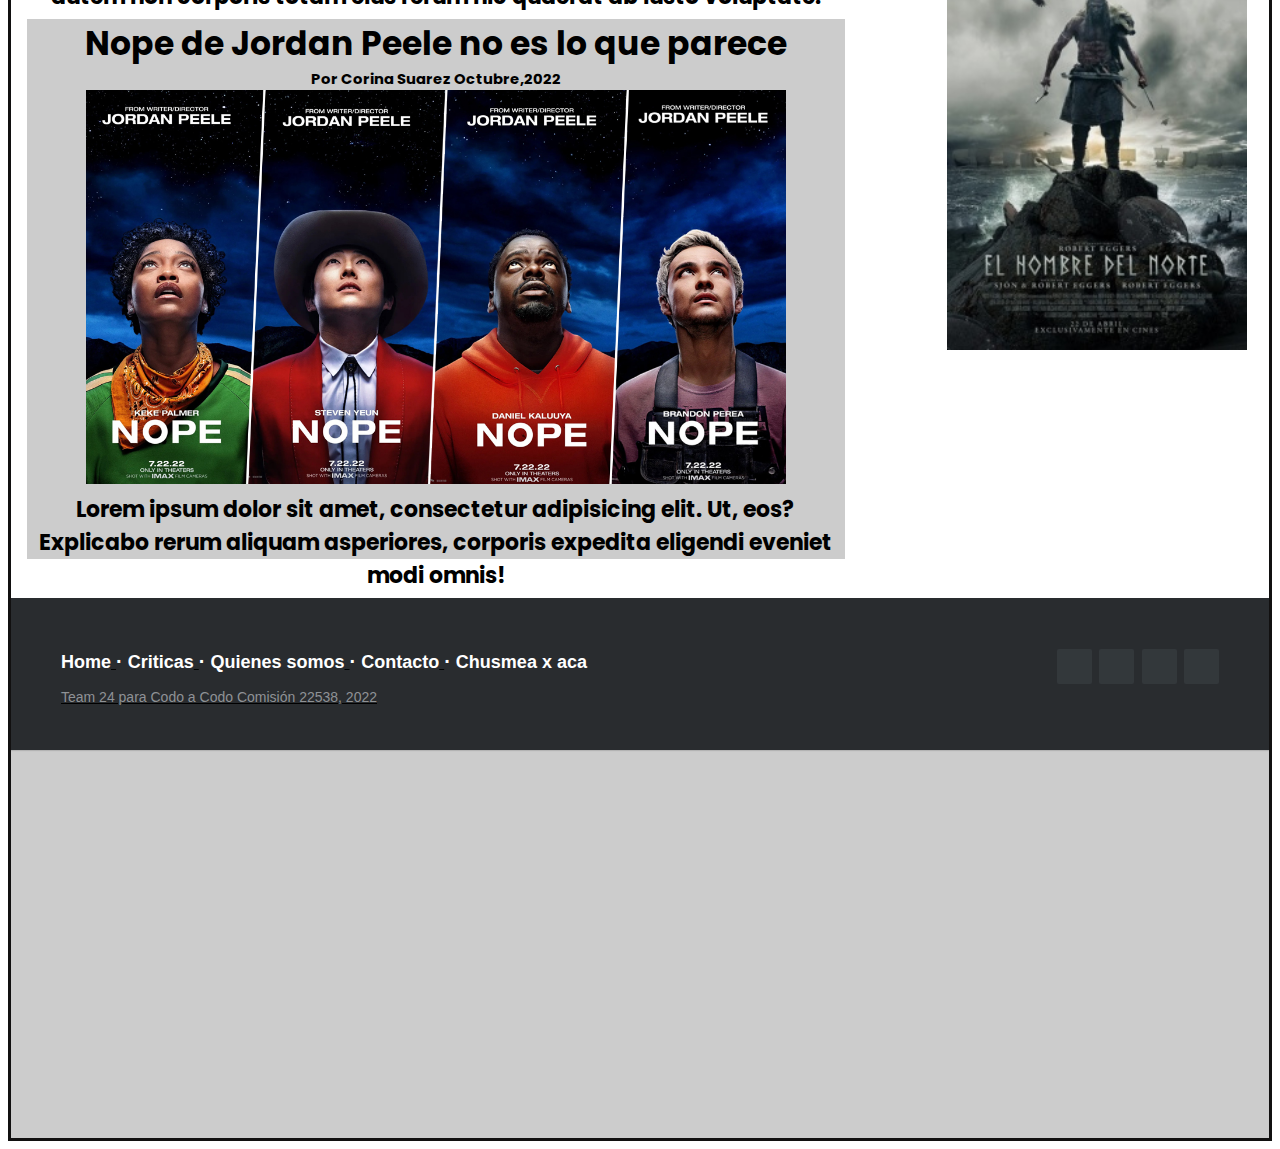
==== commit e8fd23bc: "+modif" ====
--- a/index.html
+++ b/index.html
@@ -18,9 +18,10 @@
 
 
 </head>
+<!-- body -->
 <body>
 
-    <!-- logo y barra de navegacion -->
+    <!-- header -->
     <header>
         <nav class="navbar navbar-expand-lg navbar-light bg-light">
             <div class="container-fluid">
@@ -67,12 +68,13 @@
             </div>
           </nav>
         </header>
+        <!-- main -->
    <main> 
     <script src="https://cdn.jsdelivr.net/npm/bootstrap@5.2.2/dist/js/bootstrap.bundle.min.js" integrity="sha384-OERcA2EqjJCMA+/3y+gxIOqMEjwtxJY7qPCqsdltbNJuaOe923+mo//f6V8Qbsw3" crossorigin="anonymous"></script>
-  </body>
+  
     <!--carousel de imagenes  -->
 
-    <div id="carousel" class="carousel carousel- slide" data-bs-ride="carousel">
+    <div id="carousel" class="carousel carousel- slide" style="width:100%" data-bs-ride="carousel">
         <div class="carousel-indicators">
           <button type="button" data-bs-target="#carouselExampleDark" data-bs-slide-to="0" class="active" aria-current="true" aria-label="Slide 1"></button>
           <button type="button" data-bs-target="#carouselExampleDark" data-bs-slide-to="1" aria-label="Slide 2"></button>
@@ -112,13 +114,13 @@
       </div>
 <br>
 <br>
-  <!-- contenido -->
- <div class="contenido-ppal">
+  <!-- Articulos -->
+ <div class="col-right">
   <section class="seccion">
     <article>
       <a class="link" href="./criticas.html"><h1>Ana de Armas deja su huella en Hollywood</h1></a>
       <h6>Por Aleli Bar Octubre,2022</h6>
-      <img src="./assets/blonde1200.jpeg" style="width: 300;" alt="Blonde">
+      <img src="./assets/blonde1200.jpeg" style="width: 700px;" alt="Blonde">
       <p>Lorem ipsum dolor sit amet consectetur adipisicing elit. Temporibus autem non corporis totam eius rerum hic quaerat ab iusto voluptate.</p>
     </article>
   </section>
@@ -129,7 +131,7 @@
   <p>Lorem ipsum dolor sit amet, consectetur adipisicing elit. Ut, eos? Explicabo rerum aliquam asperiores, corporis expedita eligendi eveniet modi omnis!</p>
   </section>
  </div>
-<aside class="col-lateral">
+<aside class="col-left">
   <h3>Lo que se viene </h3>
   <br>
   <img src="./assets/smile_95046.jpg"   alt="smile">
@@ -141,7 +143,8 @@
 </aside>
 <br>
 <br>
-    <!-- pie -->
+
+    <!-- footer -->
    
  <section>
     <footer class="footer-distributed">
@@ -188,5 +191,6 @@
         <iframe src="https://www.google.com/maps/embed?pb=!1m18!1m12!1m3!1d3283.817927609468!2d-58.39182128445693!3d-34.60876528045828!2m3!1f0!2f0!3f0!3m2!1i1024!2i768!4f13.1!3m3!1m2!1s0x95bccac34f79ce85%3A0x4a1be2e8ccfee711!2sGaumont!5e0!3m2!1ses-419!2sar!4v1666727790746!5m2!1ses-419!2sar" width="400" height="300" style="border:0;" allowfullscreen="" loading="lazy" referrerpolicy="no-referrer-when-downgrade"></iframe>
     </section>
 </Footer> -->
+</main>
 </body>
 </html>--- a/styles.css
+++ b/styles.css
@@ -86,7 +86,7 @@
 }
 /* em main y div se lo llama como padre e hijo */
 main>div{
-    border: 2px #0e0e0e;
+    border: none;
      min-height: 180px;
     margin: 0.5rem;
     height: auto;
@@ -95,7 +95,7 @@
 
 }
 main>aside{
-    border: 2px #0e0e0e;
+    border: none;
      min-height: 180px;
     min-width: 25%;
      margin: 0.5rem;
@@ -104,24 +104,36 @@
 
 }
 
-   main footer{
+   main {
     border: 3px rgb(17, 16, 16) solid;
     min-height: 50px;
     margin: 0.5rem;
     min-width: 400px;
    }
 
+.col-right{
+    float: left;
+    width: 65%;
+}
+.col-left{
+    float: right;
+    width: 25%;
+}
+
+
 .seccion{
     min-width: 50px;
     margin: 0.5rem;
+    text-decoration: none;
 }
 .seccion article{
     margin: 0.5rem;
     min-height: 20px;
+    text-decoration: none;
 
 }
 .link { color: #0f0e0e; } /* CSS link color (black) */
-.link:hover { color: #131413; } /* CSS link hover (black) */
+.link:hover { color: #444644; } /* CSS link hover (black) */
 
 
     /* tipografias */
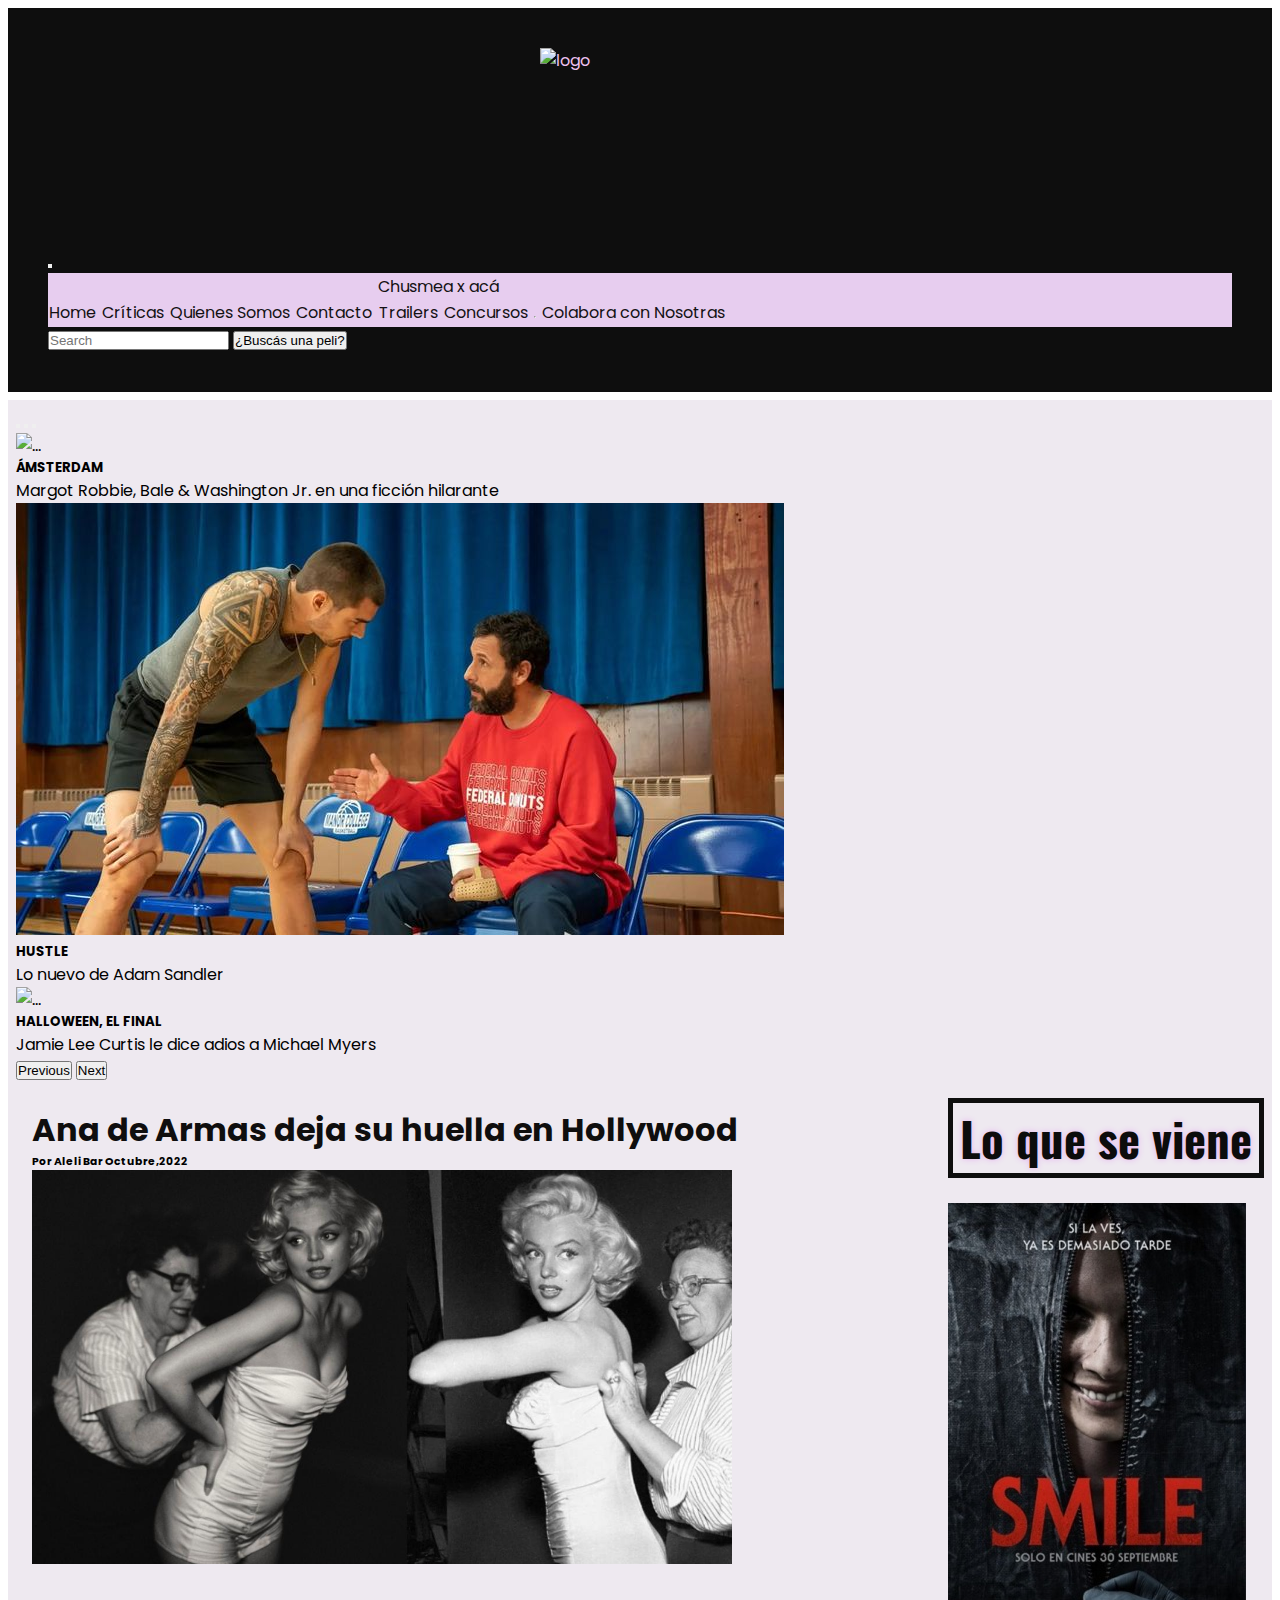
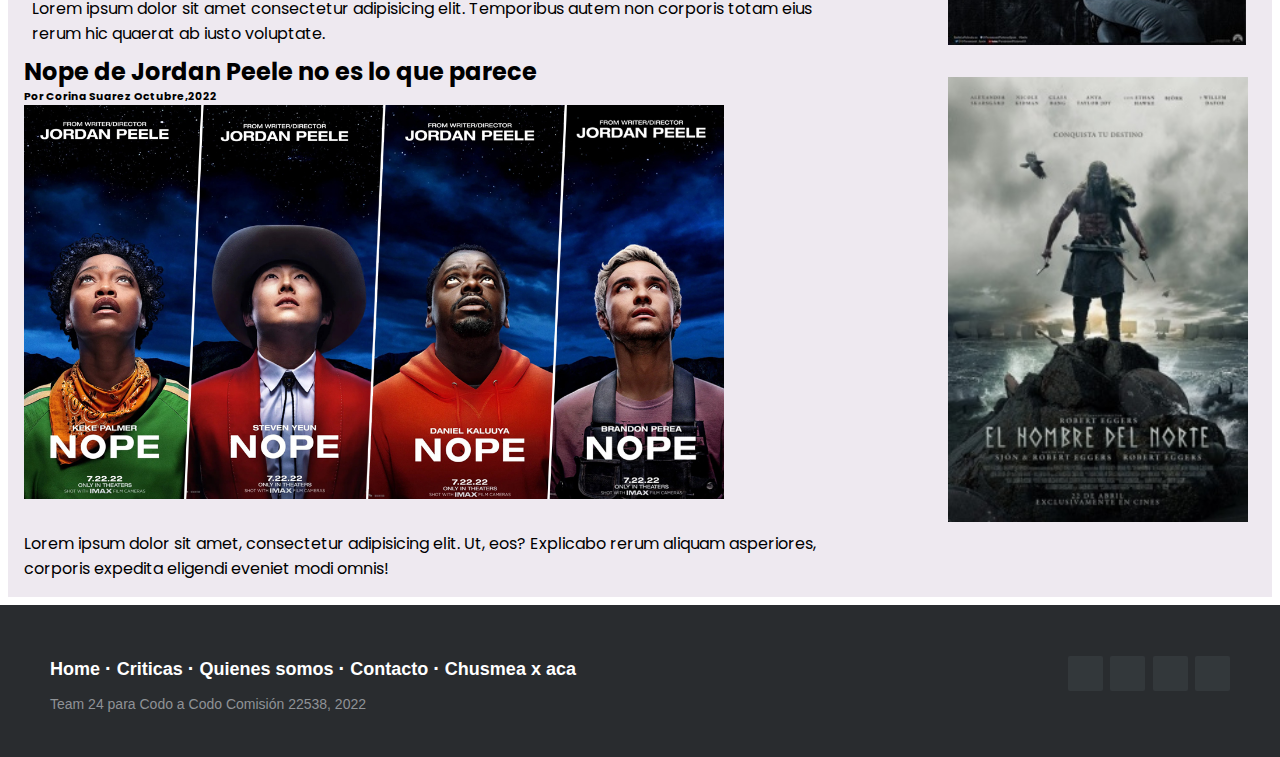
==== commit 054f2b76: "modif seccion" ====
--- a/index.html
+++ b/index.html
@@ -15,6 +15,9 @@
 <script src="https://kit.fontawesome.com/ce387321b0.js" crossorigin="anonymous"></script>
 <!-- favicom -->
 <link rel="icon" href="./favicon.ico">
+<style>
+  @import url('https://fonts.googleapis.com/css2?family=Montserrat:ital,wght@1,300;1,600&family=Poppins:ital,wght@0,500;1,200;1,400&display=swap');
+  </style>
 
 
 </head>
@@ -23,11 +26,12 @@
 
     <!-- header -->
     <header>
-        <nav class="navbar navbar-expand-lg navbar-light bg-light">
+        <nav class="navbar navbar-expand-lg navbar- bg-light">
             <div class="container-fluid">
               <a class="logo">
-                <img src="/assets/Cine.png" alt="logo" width="100" height="100" >
+                <img src="/assets/Cine.png" alt="logo" width="200" height="200" >
               </a>
+
               <button class="navbar-toggler" type="button" data-bs-toggle="collapse" data-bs-target="#navbarSupportedContent" aria-controls="navbarSupportedContent" aria-expanded="false" aria-label="Toggle navigation">
                 <span class="navbar-toggler-icon"></span>
               </button>
@@ -85,7 +89,7 @@
             <img src="./assets/amsterdam.jpg" class="d-block w-100" alt="...">
             <div class="carousel-caption d-none d-md-block">
               <h5>ÁMSTERDAM</h5>
-              <p>Margot Robbie, Bale & Washington Jr. en una ficción hilarante</p>
+              <p >Margot Robbie, Bale & Washington Jr. en una ficción hilarante</p>
             </div>
           </div>
           <div class="carousel-item" data-bs-interval="2000">
@@ -120,19 +124,25 @@
     <article>
       <a class="link" href="./criticas.html"><h1>Ana de Armas deja su huella en Hollywood</h1></a>
       <h6>Por Aleli Bar Octubre,2022</h6>
-      <img src="./assets/blonde1200.jpeg" style="width: 700px;" alt="Blonde">
-      <p>Lorem ipsum dolor sit amet consectetur adipisicing elit. Temporibus autem non corporis totam eius rerum hic quaerat ab iusto voluptate.</p>
+      <img class='img'  src="./assets/blonde1200.jpeg" style="width: 700px;" alt="Blonde">
+      <br>
+      <br>
+      <p class="txt">Lorem ipsum dolor sit amet consectetur adipisicing elit. Temporibus autem non corporis totam eius rerum hic quaerat ab iusto voluptate.</p>
     </article>
   </section>
   <section class="seccion">
   <h2>Nope de Jordan Peele no es lo que parece</h2>
   <h6>Por Corina Suarez Octubre,2022</h6>
-  <img src="./assets/nopeposteractors.jpg" style="width: 700px;" alt="Poster pelicula">
-  <p>Lorem ipsum dolor sit amet, consectetur adipisicing elit. Ut, eos? Explicabo rerum aliquam asperiores, corporis expedita eligendi eveniet modi omnis!</p>
+  <img class="img" src="./assets/nopeposteractors.jpg" style="width: 700px;" alt="Poster pelicula">
+ <br>
+ <br>
+  <p class="txt">Lorem ipsum dolor sit amet, consectetur adipisicing elit. Ut, eos? Explicabo rerum aliquam asperiores, corporis expedita eligendi eveniet modi omnis!</p>
   </section>
  </div>
 <aside class="col-left">
-  <h3>Lo que se viene </h3>
+  <div class="subtitulo">
+  <h3 >Lo que se viene </h3>
+  </div>
   <br>
   <img src="./assets/smile_95046.jpg"   alt="smile">
   <br>
@@ -143,7 +153,7 @@
 </aside>
 <br>
 <br>
-
+</main>
     <!-- footer -->
    
  <section>
@@ -152,7 +162,7 @@
 				<a href="#"><i class="fa fa-facebook"></i></a>
 				<a href="#"><i class="fa fa-twitter"></i></a>
 				<a href="#"><i class="fa fa-linkedin"></i></a>
-				<a href="#"><i class="fa fa-github"></i></a>
+				<a href="https://github.com/Aleluya505/TPOTeam24"><i class="fa fa-github"></i></a>
 			</div>
 			<div class="footer-left">
 				<p class="footer-links">
@@ -175,22 +185,6 @@
 
 
 
-<!-- <Footer>
-    
-        <section class="secciones">
-            <nav>
-                <a href="./index.html">Home</a>
-                <a href="./criticas.html">Críticas</a>
-                <a href="./nosotrxs.html">Nosotrxs</a>
-                <a href="./contacto.html">Contacto</a>
-            </nav>
-        <i class="fa-brands fa-instagram"></i>
-        <i class="fa-brands fa-twitter"></i>
-    
-    <section class="mapa">
-        <iframe src="https://www.google.com/maps/embed?pb=!1m18!1m12!1m3!1d3283.817927609468!2d-58.39182128445693!3d-34.60876528045828!2m3!1f0!2f0!3f0!3m2!1i1024!2i768!4f13.1!3m3!1m2!1s0x95bccac34f79ce85%3A0x4a1be2e8ccfee711!2sGaumont!5e0!3m2!1ses-419!2sar!4v1666727790746!5m2!1ses-419!2sar" width="400" height="300" style="border:0;" allowfullscreen="" loading="lazy" referrerpolicy="no-referrer-when-downgrade"></iframe>
-    </section>
-</Footer> -->
-</main>
+
 </body>
 </html>--- a/styles.css
+++ b/styles.css
@@ -1,3 +1,6 @@
+
+@import url('https://fonts.googleapis.com/css2?family=Oswald&display=swap');
+       
        @media (max-width: 3200px) {
         header body footer {
           height: 80px;
@@ -21,7 +24,8 @@
         padding: 0;
         box-sizing: border-box;
         text-decoration: none;
-    
+        
+       
 
     }
   
@@ -32,7 +36,7 @@
     }
 
     /* Header */
-    header{
+    header nav{
         width: 100%;
         padding: 40px;
         color: rgb(237, 193, 239);
@@ -40,16 +44,19 @@
 
 
     }
+
+
     nav.item{
         font-weight: bolder;
-        font-family: Arial, Helvetica, sans-serif;
+        font-family: "Monserrat", sans-serif;
     }
     nav.navbar {
         background-color: #0e0e0e;
     }
     nav.navbar ul.nav li {
-        font-family:  'Montserrat', sans-serif;
+        font-family: 'Poppins', sans-serif;
         color: #0e0e0e;
+        
     }
 
     /* estilo de la barra de navegacion */
@@ -59,7 +66,7 @@
     }
     nav ul li{
         display: inline-block;
-        padding: 20px;
+        padding: 1px;
     }
     ul li a{
         color: rgb(20, 18, 20);
@@ -69,8 +76,11 @@
 
 
     .logo{
-        max-width: 100px ;
-        height: auto;
+       padding: 0;
+        border-radius: 2px;
+        display: flex;
+        align-items: center;
+        justify-content: center;
     }
     header{
         border: 2px;
@@ -81,8 +91,11 @@
     /* Main cambios x tutorial */
 
 main{
+    background: rgb(238, 233, 240);
     min-height: 100px;
-    overflow: auto;
+    overflow-y: hidden;
+    overflow-x: hidden;
+
 }
 /* em main y div se lo llama como padre e hijo */
 main>div{
@@ -91,7 +104,6 @@
     margin: 0.5rem;
     height: auto;
     float: left;
-    width: 65%;
 
 }
 main>aside{
@@ -105,7 +117,7 @@
 }
 
    main {
-    border: 3px rgb(17, 16, 16) solid;
+    border: none;
     min-height: 50px;
     margin: 0.5rem;
     min-width: 400px;
@@ -135,6 +147,37 @@
 .link { color: #0f0e0e; } /* CSS link color (black) */
 .link:hover { color: #444644; } /* CSS link hover (black) */
 
+/* imagenes */
+.img{
+    width: auto;
+}
+
+.texto .txt{
+    font-family: Arial, Helvetica, sans-serif;
+    color: #0e0e0e;
+    text-align: center;
+    font-style: negrita;
+    font-size: 14px;
+
+
+
+}
+
+
+.subtitulo {
+        box-sizing: content-box;
+        border: 5px solid #0e0e0e;
+        text-align: center; 
+        font-family: 'Oswald', sans-serif;; 
+        font-size: 40px; 
+        COLOR: #0c0c0c; 
+        text-shadow: 0px 0px 6px #e6b3f0;
+        }
+
+
+ 
+
+ 
 
     /* tipografias */
     .fa-brands{
@@ -154,17 +197,6 @@
     }
 
 
-    
-    section {
-      width: 100%;
-      display: inline-block;
-      background: #ccc;
-      height: 60vh;
-      text-align: center;
-      font-size: 22px;
-      font-weight: 700;
-      text-decoration: underline;
-    }
     
     .footer-distributed {
       background-color: #292c2f;
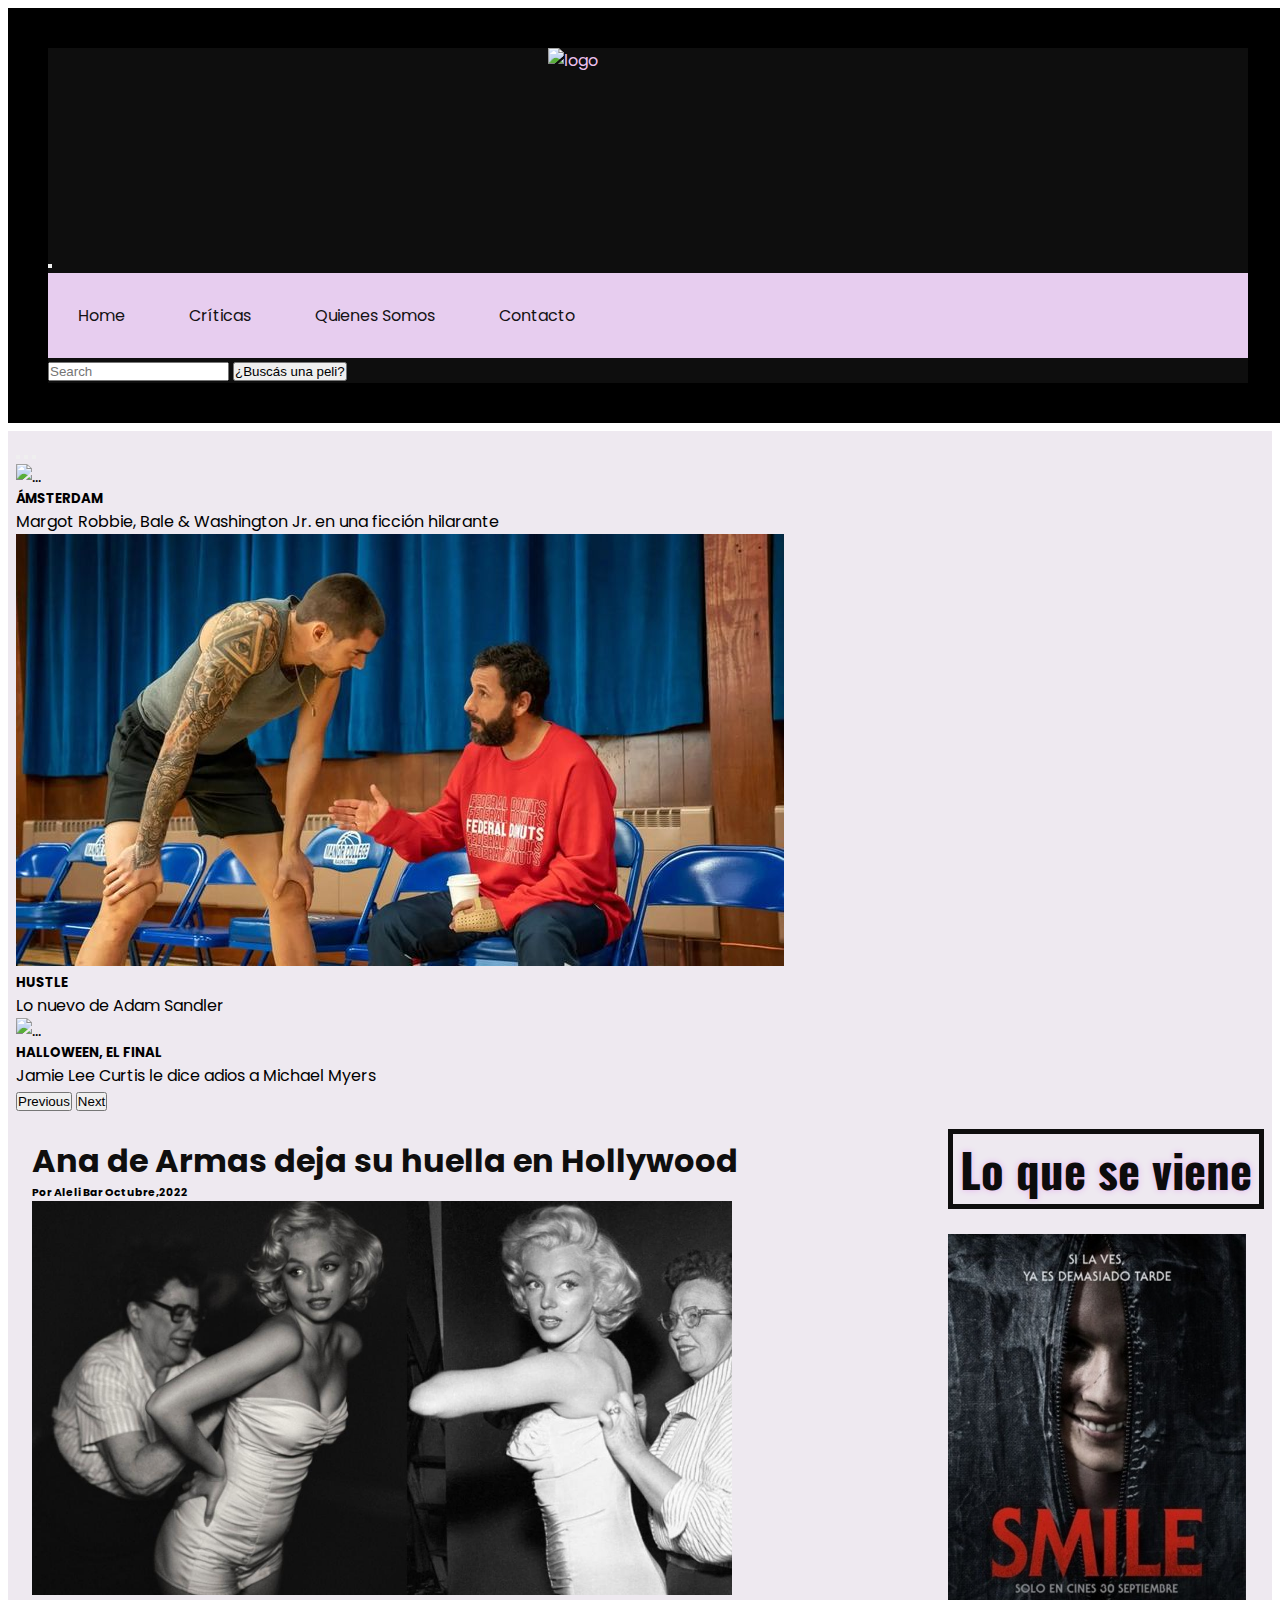
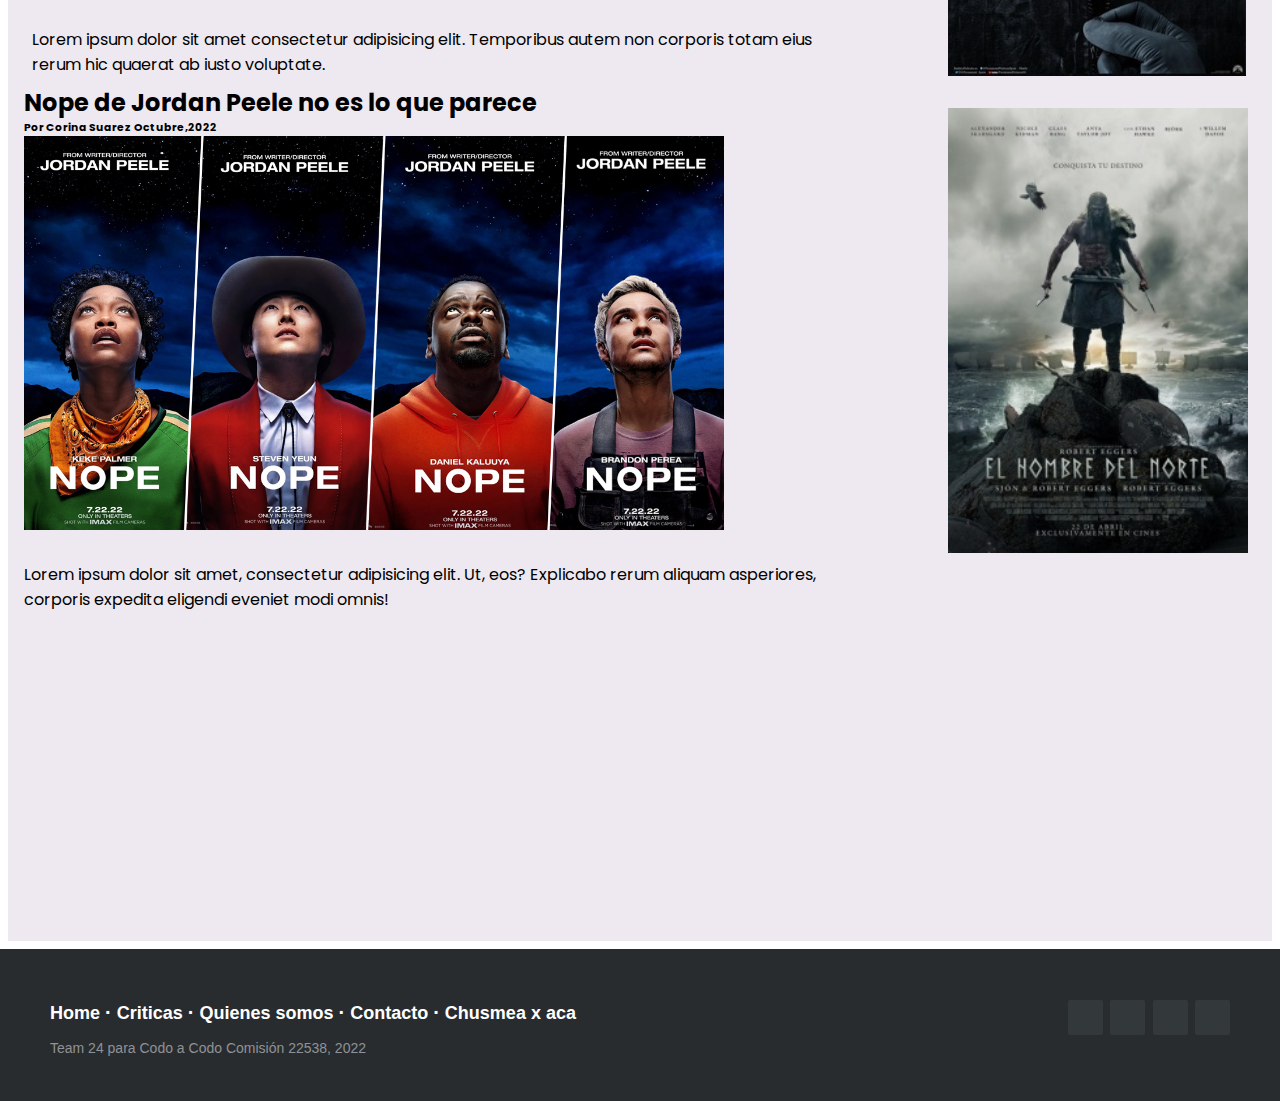
==== commit 212c9865: "+modif" ====
--- a/index.html
+++ b/index.html
@@ -1,185 +1,191 @@
 <!DOCTYPE html>
 <html lang="en">
+
 <head>
-    <meta charset="UTF-8">
-    <meta http-equiv="X-UA-Compatible" content="IE=edge">
-    <meta name="viewport" content="width=device-width, initial-scale=1.0">
-    <title>Cine realite</title>
-    <link rel="stylesheet" href="./styles.css">
-    <link href="https://cdn.jsdelivr.net/npm/bootstrap@5.2.2/dist/css/bootstrap.min.css" rel="stylesheet" integrity="sha384-Zenh87qX5JnK2Jl0vWa8Ck2rdkQ2Bzep5IDxbcnCeuOxjzrPF/et3URy9Bv1WTRi" crossorigin="anonymous">
-    <!--google fonts-->
-    <link rel="preconnect" href="https://fonts.googleapis.com">
-<link rel="preconnect" href="https://fonts.gstatic.com" crossorigin>
-<link href="https://fonts.googleapis.com/css2?family=Montserrat:ital,wght@1,300;1,600&family=Poppins:wght@200&display=swap" rel="stylesheet">
-<!-- font awesome  iconos -->
-<script src="https://kit.fontawesome.com/ce387321b0.js" crossorigin="anonymous"></script>
-<!-- favicom -->
-<link rel="icon" href="./favicon.ico">
-<style>
-  @import url('https://fonts.googleapis.com/css2?family=Montserrat:ital,wght@1,300;1,600&family=Poppins:ital,wght@0,500;1,200;1,400&display=swap');
+  <meta charset="UTF-8">
+  <meta http-equiv="X-UA-Compatible" content="IE=edge">
+  <meta name="viewport" content="width=device-width, initial-scale=1.0">
+  <title>Cine realite</title>
+  <link rel="stylesheet" href="./styles.css">
+  <link href="https://cdn.jsdelivr.net/npm/bootstrap@5.2.2/dist/css/bootstrap.min.css" rel="stylesheet"
+    integrity="sha384-Zenh87qX5JnK2Jl0vWa8Ck2rdkQ2Bzep5IDxbcnCeuOxjzrPF/et3URy9Bv1WTRi" crossorigin="anonymous">
+  <!--google fonts-->
+  <link rel="preconnect" href="https://fonts.googleapis.com">
+  <link rel="preconnect" href="https://fonts.gstatic.com" crossorigin>
+  <link
+    href="https://fonts.googleapis.com/css2?family=Montserrat:ital,wght@1,300;1,600&family=Poppins:wght@200&display=swap"
+    rel="stylesheet">
+  <!-- font awesome  iconos -->
+  <script src="https://kit.fontawesome.com/ce387321b0.js" crossorigin="anonymous"></script>
+  <!-- favicom -->
+  <link rel="icon" href="./favicon.ico">
+  <style>
+    @import url('https://fonts.googleapis.com/css2?family=Montserrat:ital,wght@1,300;1,600&family=Poppins:ital,wght@0,500;1,200;1,400&display=swap');
   </style>
 
 
 </head>
 <!-- body -->
+
 <body>
 
-    <!-- header -->
-    <header>
-        <nav class="navbar navbar-expand-lg navbar- bg-light">
-            <div class="container-fluid">
-              <a class="logo">
-                <img src="/assets/Cine.png" alt="logo" width="200" height="200" >
-              </a>
+  <!-- header -->
+  <header>
+    <nav class="navbar navbar-expand-lg navbar- bg-light">
+      <div class="container-fluid">
+        <a class="logo">
+          <img src="/assets/Cine.png" alt="logo" width="200" height="200">
+        </a>
 
-              <button class="navbar-toggler" type="button" data-bs-toggle="collapse" data-bs-target="#navbarSupportedContent" aria-controls="navbarSupportedContent" aria-expanded="false" aria-label="Toggle navigation">
-                <span class="navbar-toggler-icon"></span>
-              </button>
-              <div class="collapse navbar-collapse" id="navbarSupportedContent">
-                <ul class="navbar-nav me-auto mb-2 mb-lg-0">
-                  <li class="nav-item">
-                    <a class="nav-link active" aria-current="page" href="#">Home</a>
-                  </li>
-                  <li class="nav-item">
-                    <a class="nav-link" href="./criticas.html">Críticas</a>
-                  </li>
-                  <li class="nav-item">
-                    <a class="nav-link" href="./nosotrxs.html">Quienes Somos</a>
-                  </li>
-                  <li class="nav-item">
-                    <a class="nav-link" href="./contacto.html">Contacto</a>
-                  </li>
-                  <li class="nav-item dropdown">
-                    <a class="nav-link dropdown-toggle" href="#" id="navbarDropdown" role="button" data-bs-toggle="dropdown" aria-expanded="false">
-                      Chusmea x acá
-                    </a>
-                    <ul class="dropdown-menu" aria-labelledby="navbarDropdown">
-                      <li><a class="dropdown-item" href="#">Trailers</a></li>
-                      <li><a class="dropdown-item" href="#">Concursos</a></li>
-                      <li><hr class="dropdown-divider"></li>
-                      <li><a class="dropdown-item" href="#">Colabora con Nosotras</a></li>
-                     
+        <button class="navbar-toggler" type="button" data-bs-toggle="collapse" data-bs-target="#navbarSupportedContent"
+          aria-controls="navbarSupportedContent" aria-expanded="false" aria-label="Toggle navigation">
+          <span class="navbar-toggler-icon"></span>
+        </button>
+        <div class="collapse navbar-collapse" id="navbarSupportedContent">
+          <ul class="navbar-nav me-auto mb-2 mb-lg-0">
+            <li class="nav-item">
+              <a class="nav-link active" aria-current="page" href="#">Home</a>
+            </li>
+            <li class="nav-item">
+              <a class="nav-link" href="./criticas.html">Críticas</a>
+            </li>
+            <li class="nav-item">
+              <a class="nav-link" href="./nosotrxs.html">Quienes Somos</a>
+            </li>
+            <li class="nav-item">
+              <a class="nav-link" href="./contacto.html">Contacto</a>
+            </li>
+           
+          </ul>
+          <form class="d-flex">
+            <input class="form-control me-2" type="search" placeholder="Search" aria-label="Search">
+            <button class="btn btn-outline-success" type="submit">¿Buscás una peli?</button>
+          </form>
+        </div>
+      </div>
+    </nav>
+  </header>
+  <!-- main -->
+  <main>
+    <script src="https://cdn.jsdelivr.net/npm/bootstrap@5.2.2/dist/js/bootstrap.bundle.min.js"
+      integrity="sha384-OERcA2EqjJCMA+/3y+gxIOqMEjwtxJY7qPCqsdltbNJuaOe923+mo//f6V8Qbsw3"
+      crossorigin="anonymous"></script>
 
-                    </ul>
-                  </li>
-                 
-                </ul>
-                <form class="d-flex">
-                  <input class="form-control me-2" type="search" placeholder="Search" aria-label="Search">
-                  <button class="btn btn-outline-success" type="submit">¿Buscás una peli?</button>
-                </form>
-              </div>
-            </div>
-          </nav>
-        </header>
-        <!-- main -->
-   <main> 
-    <script src="https://cdn.jsdelivr.net/npm/bootstrap@5.2.2/dist/js/bootstrap.bundle.min.js" integrity="sha384-OERcA2EqjJCMA+/3y+gxIOqMEjwtxJY7qPCqsdltbNJuaOe923+mo//f6V8Qbsw3" crossorigin="anonymous"></script>
-  
     <!--carousel de imagenes  -->
 
     <div id="carousel" class="carousel carousel- slide" style="width:100%" data-bs-ride="carousel">
-        <div class="carousel-indicators">
-          <button type="button" data-bs-target="#carouselExampleDark" data-bs-slide-to="0" class="active" aria-current="true" aria-label="Slide 1"></button>
-          <button type="button" data-bs-target="#carouselExampleDark" data-bs-slide-to="1" aria-label="Slide 2"></button>
-          <button type="button" data-bs-target="#carouselExampleDark" data-bs-slide-to="2" aria-label="Slide 3"></button>
-        </div>
-        <div class="carousel-inner">
-          <div class="carousel-item active" data-bs-interval="10000">
-            <img src="./assets/amsterdam.jpg" class="d-block w-100" alt="...">
-            <div class="carousel-caption d-none d-md-block">
-              <h5>ÁMSTERDAM</h5>
-              <p >Margot Robbie, Bale & Washington Jr. en una ficción hilarante</p>
-            </div>
-          </div>
-          <div class="carousel-item" data-bs-interval="2000">
-            <img src="./assets/garra-hustle-netflix-1654497359.jpg" class="d-block w-100" alt="...">
-            <div class="carousel-caption d-none d-md-block">
-              <h5>HUSTLE</h5>
-              <p>Lo nuevo de Adam Sandler</p>
-            </div>
-          </div>
-          <div class="carousel-item">
-            <img src="./assets/halloweenelfinal.jpg" class="d-block w-100" alt="...">
-            <div class="carousel-caption d-none d-md-block">
-                <h5>HALLOWEEN, EL FINAL</h5>
-                <p>Jamie Lee Curtis le dice adios a Michael Myers</p>
-            </div>
+      <div class="carousel-indicators">
+        <button type="button" data-bs-target="#carouselExampleDark" data-bs-slide-to="0" class="active"
+          aria-current="true" aria-label="Slide 1"></button>
+        <button type="button" data-bs-target="#carouselExampleDark" data-bs-slide-to="1" aria-label="Slide 2"></button>
+        <button type="button" data-bs-target="#carouselExampleDark" data-bs-slide-to="2" aria-label="Slide 3"></button>
+      </div>
+      <div class="carousel-inner">
+        <div class="carousel-item active" data-bs-interval="10000">
+          <img src="./assets/amsterdam.jpg" class="d-block w-100" alt="...">
+          <div class="carousel-caption d-none d-md-block">
+            <h5>ÁMSTERDAM</h5>
+            <p>Margot Robbie, Bale & Washington Jr. en una ficción hilarante</p>
           </div>
         </div>
-        <button class="carousel-control-prev" type="button" data-bs-target="#carouselExampleDark" data-bs-slide="prev">
-          <span class="carousel-control-prev-icon" aria-hidden="true"></span>
-          <span class="visually-hidden">Previous</span>
-        </button>
-        <button class="carousel-control-next" type="button" data-bs-target="#carouselExampleDark" data-bs-slide="next">
-          <span class="carousel-control-next-icon" aria-hidden="true"></span>
-          <span class="visually-hidden">Next</span>
-        </button>
+        <div class="carousel-item" data-bs-interval="2000">
+          <img src="./assets/garra-hustle-netflix-1654497359.jpg" class="d-block w-100" alt="...">
+          <div class="carousel-caption d-none d-md-block">
+            <h5>HUSTLE</h5>
+            <p>Lo nuevo de Adam Sandler</p>
+          </div>
+        </div>
+        <div class="carousel-item">
+          <img src="./assets/halloweenelfinal.jpg" class="d-block w-100" alt="...">
+          <div class="carousel-caption d-none d-md-block">
+            <h5>HALLOWEEN, EL FINAL</h5>
+            <p>Jamie Lee Curtis le dice adios a Michael Myers</p>
+          </div>
+        </div>
       </div>
-<br>
-<br>
-  <!-- Articulos -->
- <div class="col-right">
-  <section class="seccion">
-    <article>
-      <a class="link" href="./criticas.html"><h1>Ana de Armas deja su huella en Hollywood</h1></a>
-      <h6>Por Aleli Bar Octubre,2022</h6>
-      <img class='img'  src="./assets/blonde1200.jpeg" style="width: 700px;" alt="Blonde">
+      <button class="carousel-control-prev" type="button" data-bs-target="#carouselExampleDark" data-bs-slide="prev">
+        <span class="carousel-control-prev-icon" aria-hidden="true"></span>
+        <span class="visually-hidden">Previous</span>
+      </button>
+      <button class="carousel-control-next" type="button" data-bs-target="#carouselExampleDark" data-bs-slide="next">
+        <span class="carousel-control-next-icon" aria-hidden="true"></span>
+        <span class="visually-hidden">Next</span>
+      </button>
+    </div>
+    <br>
+    <br>
+    <br>
+    <!-- Articulos -->
+    <div class="col-right">
+      <section class="seccion">
+        <article>
+          <a class="link" href="./criticas.html">
+            <h1>Ana de Armas deja su huella en Hollywood</h1>
+          </a>
+          <h6>Por Aleli Bar Octubre,2022</h6>
+          <img class='img' src="./assets/blonde1200.jpeg" style="width: 700px;" alt="Blonde">
+          <br>
+          <br>
+          <p class="txt">Lorem ipsum dolor sit amet consectetur adipisicing elit. Temporibus autem non corporis totam
+            eius rerum hic quaerat ab iusto voluptate.</p>
+        </article>
+      </section>
+      <section class="seccion">
+        <h2>Nope de Jordan Peele no es lo que parece</h2>
+        <h6>Por Corina Suarez Octubre,2022</h6>
+        <img class="img" src="./assets/nopeposteractors.jpg" style="width: 700px;" alt="Poster pelicula">
+        <br>
+        <br>
+        <p class="txt">Lorem ipsum dolor sit amet, consectetur adipisicing elit. Ut, eos? Explicabo rerum aliquam
+          asperiores, corporis expedita eligendi eveniet modi omnis!</p>
+      </section>
+    </div>
+    <aside class="col-left">
+      <div class="subtitulo">
+        <h3>Lo que se viene </h3>
+      </div>
+      <br>
+      <img src="./assets/smile_95046.jpg" alt="smile">
       <br>
       <br>
-      <p class="txt">Lorem ipsum dolor sit amet consectetur adipisicing elit. Temporibus autem non corporis totam eius rerum hic quaerat ab iusto voluptate.</p>
-    </article>
+      <img src="./assets/el_hombre_del_norte_93009.jpg" style="width: 300px;" alt="northman">
+      <br>
+
+    </aside>
+    <br>
+    <br>
+    <div>
+      <iframe width="300" height="350" src="https://www.youtube.com/embed/LfRpKRuH0v0" title="YouTube video player" frameborder="0" allow="accelerometer; autoplay; clipboard-write; encrypted-media; gyroscope; picture-in-picture" allowfullscreen></iframe>
+      
+  </main>
+
+
+  <!-- footer -->
+
+  <section>
+    <footer class="footer-distributed">
+      <div class="footer-right">
+        <a href="#"><i class="fa fa-facebook"></i></a>
+        <a href="#"><i class="fa fa-twitter"></i></a>
+        <a href="#"><i class="fa fa-linkedin"></i></a>
+        <a href="https://github.com/Aleluya505/TPOTeam24"><i class="fa fa-github"></i></a>
+      </div>
+      <div class="footer-left">
+        <p class="footer-links">
+            <a class="link-1" href="/index.html">Home</a>
+
+            <a href="/criticas.html">Criticas</a>
+
+            <a href="/nosotrxs.html">Quienes somos</a>
+
+            <a href="./contacto.html">Contacto</a>
+
+            <a href="./index.html">Chusmea x aca</a>
+        </p>
+        <p>Team 24 para Codo a Codo Comisión 22538, 2022</p>
+    </div>
   </section>
-  <section class="seccion">
-  <h2>Nope de Jordan Peele no es lo que parece</h2>
-  <h6>Por Corina Suarez Octubre,2022</h6>
-  <img class="img" src="./assets/nopeposteractors.jpg" style="width: 700px;" alt="Poster pelicula">
- <br>
- <br>
-  <p class="txt">Lorem ipsum dolor sit amet, consectetur adipisicing elit. Ut, eos? Explicabo rerum aliquam asperiores, corporis expedita eligendi eveniet modi omnis!</p>
-  </section>
- </div>
-<aside class="col-left">
-  <div class="subtitulo">
-  <h3 >Lo que se viene </h3>
-  </div>
-  <br>
-  <img src="./assets/smile_95046.jpg"   alt="smile">
-  <br>
-  <br>
-  <img src="./assets/el_hombre_del_norte_93009.jpg" style="width: 300px;"  alt="northman">
-  <br>
-
-</aside>
-<br>
-<br>
-</main>
-    <!-- footer -->
-   
- <section>
-    <footer class="footer-distributed">
-			<div class="footer-right">
-				<a href="#"><i class="fa fa-facebook"></i></a>
-				<a href="#"><i class="fa fa-twitter"></i></a>
-				<a href="#"><i class="fa fa-linkedin"></i></a>
-				<a href="https://github.com/Aleluya505/TPOTeam24"><i class="fa fa-github"></i></a>
-			</div>
-			<div class="footer-left">
-				<p class="footer-links">
-					<a class="link-1" href="/index.html">Home</a>
-
-					<a href="/criticas.html">Criticas</a>
-
-					<a href="/nosotrxs.html">Quienes somos</a>
-
-					<a href="./contacto.html">Contacto</a>
-
-					<a href="./index.html">Chusmea x aca</a>
-				</p>
-				<p>Team 24 para Codo a Codo Comisión 22538, 2022</p>
-			</div>
-</section>
-		</footer>
+  </footer>
 
 
 
@@ -187,4 +193,5 @@
 
 
 </body>
+
 </html>--- a/styles.css
+++ b/styles.css
@@ -1,18 +1,18 @@
 
 @import url('https://fonts.googleapis.com/css2?family=Oswald&display=swap');
        
-       @media (max-width: 3200px) {
+       @media (max-width: 1920px) {
         header body footer {
           height: 80px;
         }
     }
-        @media (max-width: 3400px) {
+        @media (max-width: 700px) {
              header body footer {
               margin: auto;
               transition: 0.2s;
             }}
 
-            @media (max-width: 760px ) {
+            @media (min-width: 360px ) {
             header body footer{
                 margin: auto;
                 height: 100px;
@@ -36,7 +36,7 @@
     }
 
     /* Header */
-    header nav{
+    header {
         width: 100%;
         padding: 40px;
         color: rgb(237, 193, 239);
@@ -66,7 +66,7 @@
     }
     nav ul li{
         display: inline-block;
-        padding: 1px;
+        padding: 30px;
     }
     ul li a{
         color: rgb(20, 18, 20);
@@ -112,27 +112,22 @@
     min-width: 25%;
      margin: 0.5rem;
     float: left;
-    width: auto;
-
-}
-
+
+}
    main {
     border: none;
     min-height: 50px;
     margin: 0.5rem;
     min-width: 400px;
    }
-
 .col-right{
     float: left;
     width: 65%;
 }
 .col-left{
     float: right;
-    width: 25%;
-}
-
-
+    width: auto;  
+}
 .seccion{
     min-width: 50px;
     margin: 0.5rem;
@@ -142,27 +137,26 @@
     margin: 0.5rem;
     min-height: 20px;
     text-decoration: none;
-
-}
-.link { color: #0f0e0e; } /* CSS link color (black) */
-.link:hover { color: #444644; } /* CSS link hover (black) */
+}
 
 /* imagenes */
 .img{
     width: auto;
 }
 
+/* textos y tipograf */
+.h1 {
+  border-style: solid;
+  text-align:center;
+
+}
 .texto .txt{
     font-family: Arial, Helvetica, sans-serif;
     color: #0e0e0e;
-    text-align: center;
+    text-align: center auto;
     font-style: negrita;
     font-size: 14px;
-
-
-
-}
-
+}
 
 .subtitulo {
         box-sizing: content-box;
@@ -172,18 +166,18 @@
         font-size: 40px; 
         COLOR: #0c0c0c; 
         text-shadow: 0px 0px 6px #e6b3f0;
-        }
-
-
- 
-
- 
+}
+.link { color: #0f0e0e; } 
+.link:hover { color: #444644; } 
 
     /* tipografias */
     .fa-brands{
         font-size: 30px;
         color: black;
     }
+
+/*footer*/
+
     footer{
         box-sizing: border-box;
 
@@ -286,3 +280,36 @@
       }
     }
 
+
+
+    @media screen and (min-width: 768px) {
+        .button-menu {
+          display: none;
+        }
+      
+        .main-logo {
+          flex-basis: 30%;
+        }
+      
+        .main-nav {
+          position: static;
+          margin-left: 0;
+          flex-basis: 70%;
+          height: 100%;
+        }
+      
+        .nav-links {
+          width: 100%;
+          flex-direction: row;
+          flex-wrap: wrap;
+          align-items: center;
+          justify-content: flex-end;
+          background: white;
+        }
+      
+        .link-item {
+          display: inline-block;
+          margin-top: 0;
+          margin-right: 2rem;
+        }
+      }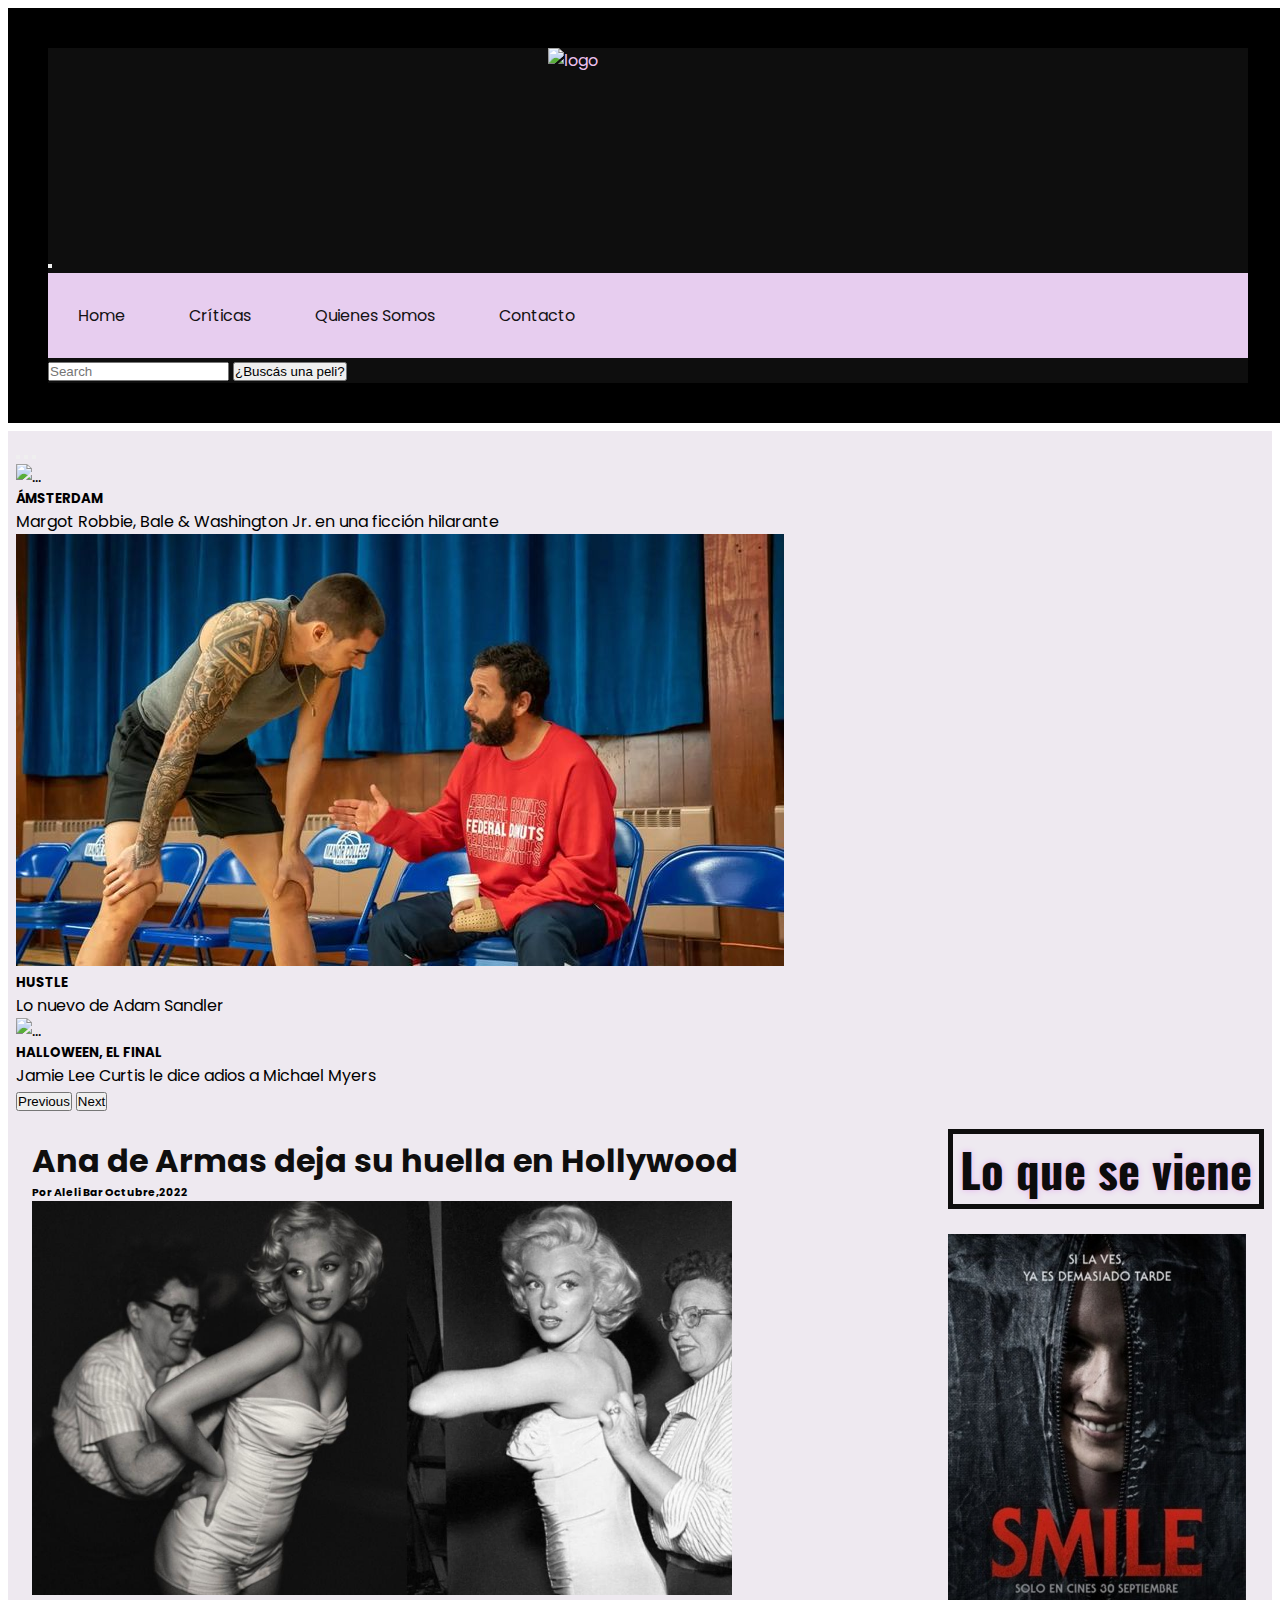
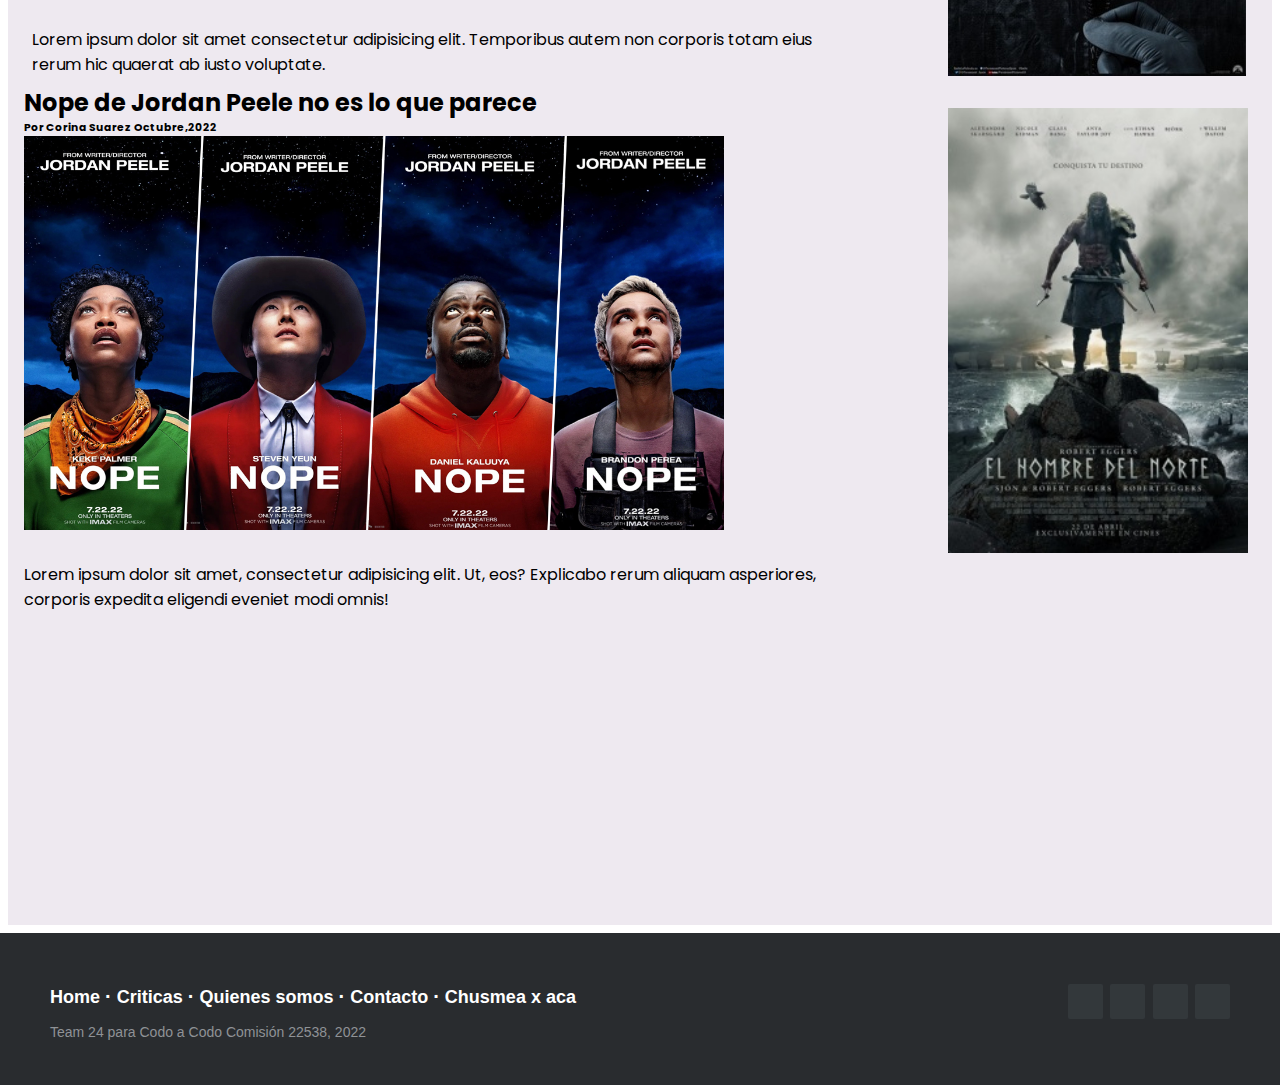
==== commit 7701c200: "+modif" ====
--- a/index.html
+++ b/index.html
@@ -154,8 +154,9 @@
     </aside>
     <br>
     <br>
-    <div>
+    <article class="YT">
       <iframe width="300" height="350" src="https://www.youtube.com/embed/LfRpKRuH0v0" title="YouTube video player" frameborder="0" allow="accelerometer; autoplay; clipboard-write; encrypted-media; gyroscope; picture-in-picture" allowfullscreen></iframe>
+    </article>
       
   </main>
 
--- a/styles.css
+++ b/styles.css
@@ -169,6 +169,8 @@
 }
 .link { color: #0f0e0e; } 
 .link:hover { color: #444644; } 
+
+
 
     /* tipografias */
     .fa-brands{
